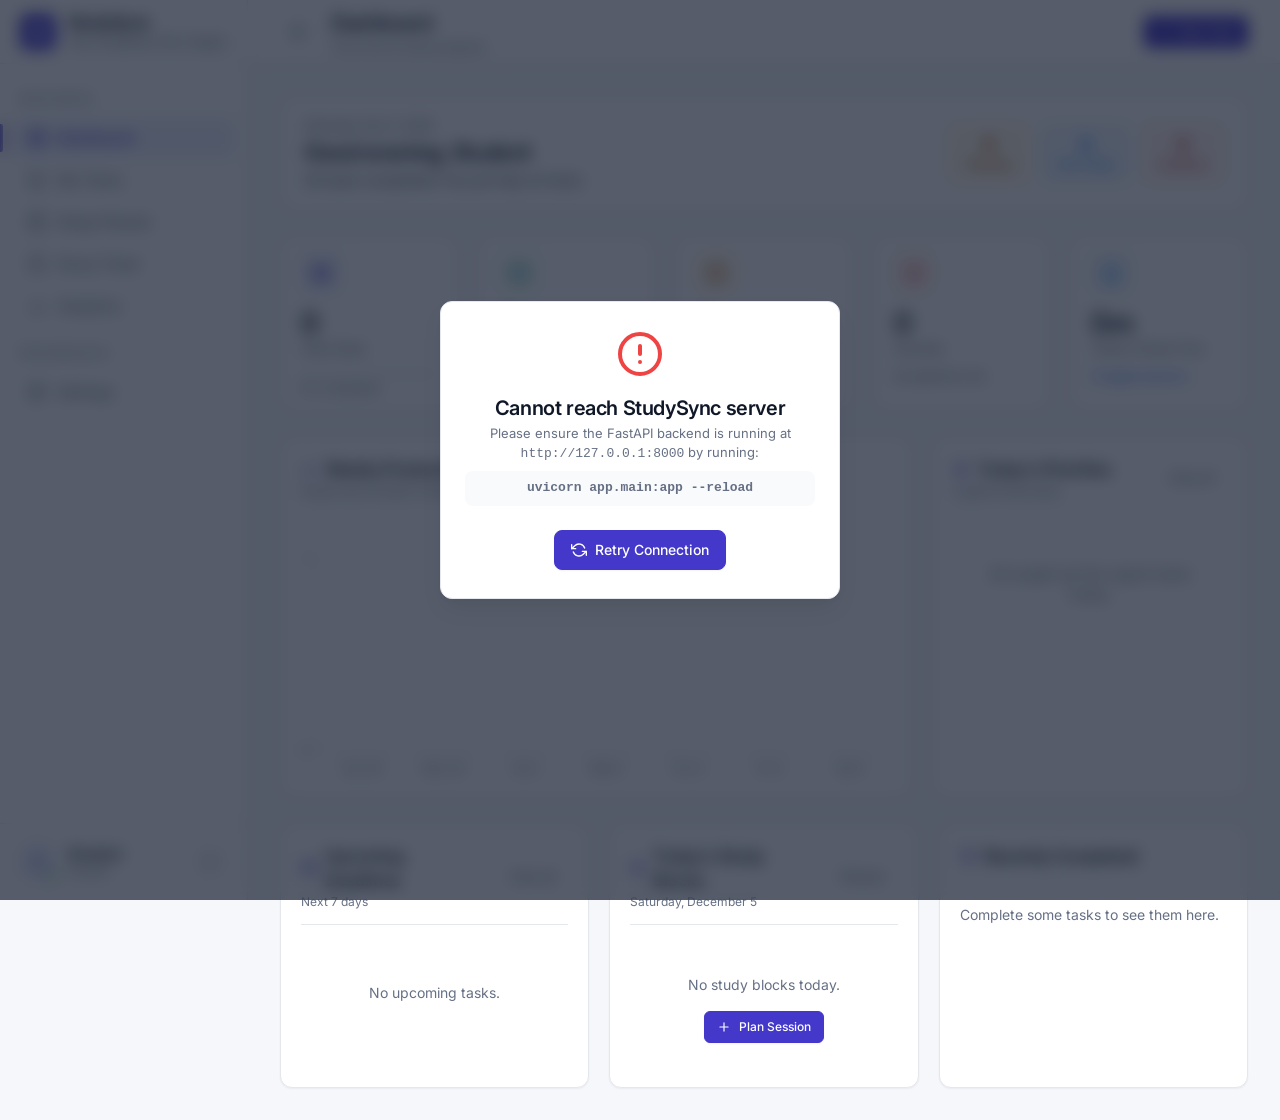
==== frontend/index.html @ 24b00fe1 "feat: complete StudySync full-stack app with FastAPI backend, database auth, and modern UI" ====
<!DOCTYPE html>
<html lang="en">
<head>
  <meta charset="UTF-8">
  <meta name="viewport" content="width=device-width, initial-scale=1.0">
  <meta name="description" content="StudySync — Your Academic Life, Organized. A student productivity dashboard with tasks, study planner, focus timer, and analytics.">
  <title>Dashboard — StudySync</title>

  <!-- Google Fonts (optional, fallback font-stack is system-ui/sans-serif) -->
  <link rel="preconnect" href="https://fonts.googleapis.com">
  <link rel="preconnect" href="https://fonts.gstatic.com" crossorigin>
  <link href="https://fonts.googleapis.com/css2?family=Inter:wght@400;500;600;700&display=swap" rel="stylesheet">

  <!-- Design system & components -->
  <link rel="stylesheet" href="css/styles.css">

  <!-- Favicon (inline SVG) -->
  <link rel="icon" type="image/svg+xml" href="data:image/svg+xml,<svg xmlns='http://www.w3.org/2000/svg' viewBox='0 0 32 32'><rect width='32' height='32' rx='8' fill='%234F46E5'/><path d='M8 10h16M8 16h10M8 22h12' stroke='white' stroke-width='2.5' stroke-linecap='round'/></svg>">
</head>
<body>

<!-- Mobile overlay -->
<div id="mobile-overlay" class="mobile-overlay"></div>

<!-- ═══════════════════════════════════════════════════
     App Shell
═══════════════════════════════════════════════════════ -->
<div id="app">

  <!-- ── Sidebar ─────────────────────────────────────── -->
  <aside class="sidebar" id="sidebar" role="navigation" aria-label="Main navigation">
    <!-- Populated by app.js renderSidebar() -->
  </aside>

  <!-- ── Main area ───────────────────────────────────── -->
  <div class="main-area">

    <!-- Top Bar -->
    <header class="topbar" role="banner">
      <button class="topbar-toggle btn btn-ghost btn-icon" id="topbar-toggle" aria-label="Toggle sidebar">
        <svg xmlns="http://www.w3.org/2000/svg" width="20" height="20" viewBox="0 0 24 24" fill="none" stroke="currentColor" stroke-width="2" stroke-linecap="round" stroke-linejoin="round"><line x1="3" y1="12" x2="21" y2="12"/><line x1="3" y1="6" x2="21" y2="6"/><line x1="3" y1="18" x2="21" y2="18"/></svg>
      </button>
      <div class="topbar-heading">
        <h1 class="topbar-title" id="topbar-title">Dashboard</h1>
        <div class="topbar-subtitle" id="topbar-subtitle">Overview &amp; study progress</div>
      </div>
      <div class="topbar-actions">
        <button class="btn btn-primary btn-sm" id="quick-add-task" onclick="StudySync.tasks.openAddModal()" title="Create task (Shortcut: Press N)">
          <svg xmlns="http://www.w3.org/2000/svg" width="14" height="14" viewBox="0 0 24 24" fill="none" stroke="currentColor" stroke-width="2.5" stroke-linecap="round" stroke-linejoin="round"><line x1="12" y1="5" x2="12" y2="19"/><line x1="5" y1="12" x2="19" y2="12"/></svg>
          New Task
        </button>
      </div>
    </header>

    <!-- ══════════════════════════════════════════════
         PAGE SECTIONS
    ════════════════════════════════════════════════ -->
    <main role="main">

      <!-- ═══ DASHBOARD ══════════════════════════════ -->
      <section id="page-dashboard" class="page-section">
        <div class="page-content">

          <!-- Welcome banner -->
          <div class="welcome-banner" id="dash-welcome">
            <!-- Populated by dashboard.js -->
          </div>

          <!-- Stat cards -->
          <div class="stat-grid" id="dash-stats">
            <!-- Populated by dashboard.js -->
          </div>

          <!-- Row 3: 12-col grid (8 cols Weekly Productivity chart + 4 cols Today's Priorities) -->
          <div class="dashboard-row-3">
            <!-- Weekly Productivity Chart (8 cols) -->
            <div class="card card-productivity">
              <div class="card-header">
                <div>
                  <div class="card-title">
                    <svg xmlns="http://www.w3.org/2000/svg" width="16" height="16" viewBox="0 0 24 24" fill="none" stroke="currentColor" stroke-width="2" stroke-linecap="round" stroke-linejoin="round"><line x1="18" y1="20" x2="18" y2="10"/><line x1="12" y1="20" x2="12" y2="4"/><line x1="6" y1="20" x2="6" y2="14"/></svg>
                    Weekly Productivity
                  </div>
                  <div class="card-subtitle">Study hours &amp; tasks completed (last 7 days)</div>
                </div>
              </div>
              <div class="card-body chart-card-body">
                <canvas id="dash-productivity-chart"></canvas>
              </div>
            </div>

            <!-- Today's Priorities (4 cols) -->
            <div class="card card-priorities">
              <div class="card-header">
                <div>
                  <div class="card-title">
                    <svg xmlns="http://www.w3.org/2000/svg" width="16" height="16" viewBox="0 0 24 24" fill="none" stroke="currentColor" stroke-width="2" stroke-linecap="round" stroke-linejoin="round"><polygon points="12 2 15.09 8.26 22 9.27 17 14.14 18.18 21.02 12 17.77 5.82 21.02 7 14.14 2 9.27 8.91 8.26 12 2"/></svg>
                    Today's Priorities
                  </div>
                  <div class="card-subtitle">Urgent &amp; due tasks</div>
                </div>
                <a href="#/tasks" class="btn btn-ghost btn-sm" onclick="StudySync.app.navigate('#/tasks');return false;">View all</a>
              </div>
              <div class="card-body" style="padding-top:12px">
                <div id="dash-priorities" class="upcoming-list"><!-- populated --></div>
              </div>
            </div>
          </div>

          <!-- Row 4: 12-col grid (4 cols Upcoming + 4 cols Today's Blocks + 4 cols Recently Completed) -->
          <div class="dashboard-row-4">
            <!-- Upcoming Deadlines (4 cols) -->
            <div class="card">
              <div class="card-header">
                <div>
                  <div class="card-title">
                    <svg xmlns="http://www.w3.org/2000/svg" width="16" height="16" viewBox="0 0 24 24" fill="none" stroke="currentColor" stroke-width="2" stroke-linecap="round" stroke-linejoin="round"><rect x="3" y="4" width="18" height="18" rx="2"/><line x1="16" y1="2" x2="16" y2="6"/><line x1="8" y1="2" x2="8" y2="6"/><line x1="3" y1="10" x2="21" y2="10"/></svg>
                    Upcoming Deadlines
                  </div>
                  <div class="card-subtitle">Next 7 days</div>
                </div>
                <a href="#/tasks" class="btn btn-ghost btn-sm" onclick="StudySync.app.navigate('#/tasks');return false;">View all</a>
              </div>
              <div class="card-body" style="padding-top:12px">
                <div id="dash-upcoming" class="upcoming-list"><!-- populated --></div>
              </div>
            </div>

            <!-- Today's Schedule (4 cols) -->
            <div class="card">
              <div class="card-header">
                <div>
                  <div class="card-title">
                    <svg xmlns="http://www.w3.org/2000/svg" width="16" height="16" viewBox="0 0 24 24" fill="none" stroke="currentColor" stroke-width="2" stroke-linecap="round" stroke-linejoin="round"><circle cx="12" cy="12" r="10"/><polyline points="12 6 12 12 16 14"/></svg>
                    Today's Study Blocks
                  </div>
                  <div class="card-subtitle" id="dash-today-date"></div>
                </div>
                <a href="#/planner" class="btn btn-ghost btn-sm" onclick="StudySync.app.navigate('#/planner');return false;">Planner</a>
              </div>
              <div class="card-body" style="padding-top:12px">
                <div id="dash-today-sessions"><!-- populated --></div>
              </div>
            </div>

            <!-- Recently Completed (4 cols) -->
            <div class="card">
              <div class="card-header">
                <div class="card-title">
                  <svg xmlns="http://www.w3.org/2000/svg" width="16" height="16" viewBox="0 0 24 24" fill="none" stroke="currentColor" stroke-width="2" stroke-linecap="round" stroke-linejoin="round"><path d="M22 11.08V12a10 10 0 11-5.93-9.14"/><polyline points="22 4 12 14.01 9 11.01"/></svg>
                  Recently Completed
                </div>
              </div>
              <div class="card-body" id="dash-recent-tasks"><!-- populated --></div>
            </div>
          </div>

          <!-- Hidden container to preserve compatibility with streak if queried -->
          <div id="dash-streak" style="display:none"></div>

        </div><!-- /page-content -->
      </section>


      <!-- ═══ MY TASKS ════════════════════════════════ -->
      <section id="page-tasks" class="page-section">
        <div class="page-content">

          <div class="tasks-toolbar">
            <!-- Filter tabs -->
            <div class="filter-tabs">
              <button class="filter-tab active" data-filter="all">All <span class="filter-badge" style="font-size:10px;margin-left:4px;color:var(--text-muted)"></span></button>
              <button class="filter-tab" data-filter="todo">To Do <span class="filter-badge" style="font-size:10px;margin-left:4px;color:var(--text-muted)"></span></button>
              <button class="filter-tab" data-filter="in-progress">In Progress</button>
              <button class="filter-tab" data-filter="done">Done</button>
              <button class="filter-tab" data-filter="overdue">Overdue</button>
              <button class="filter-tab" data-filter="high">High</button>
            </div>

            <!-- Search -->
            <div class="search-box">
              <svg xmlns="http://www.w3.org/2000/svg" width="15" height="15" viewBox="0 0 24 24" fill="none" stroke="currentColor" stroke-width="2" stroke-linecap="round" stroke-linejoin="round"><circle cx="11" cy="11" r="8"/><line x1="21" y1="21" x2="16.65" y2="16.65"/></svg>
              <input id="tasks-search" type="text" placeholder="Search tasks…" autocomplete="off">
            </div>

            <!-- Sort -->
            <div class="task-sort">
              <span style="font-size:var(--text-xs);color:var(--text-muted);white-space:nowrap">Sort by</span>
              <select id="tasks-sort">
                <option value="due">Due Date</option>
                <option value="priority">Priority</option>
                <option value="subject">Subject</option>
                <option value="created">Newest</option>
              </select>
            </div>

            <!-- Add task -->
            <button class="btn btn-primary" id="btn-add-task">
              <svg xmlns="http://www.w3.org/2000/svg" width="16" height="16" viewBox="0 0 24 24" fill="none" stroke="currentColor" stroke-width="2.5" stroke-linecap="round" stroke-linejoin="round"><line x1="12" y1="5" x2="12" y2="19"/><line x1="5" y1="12" x2="19" y2="12"/></svg>
              New Task
            </button>
          </div>

          <!-- Task list -->
          <div id="tasks-list" class="tasks-list">
            <!-- Populated by tasks.js -->
          </div>

        </div>
      </section>


      <!-- ═══ STUDY PLANNER ═══════════════════════════ -->
      <section id="page-planner" class="page-section">
        <div class="page-content">

          <div class="planner-header">
            <div class="week-nav">
              <button class="btn btn-secondary btn-sm" id="planner-prev">
                <svg xmlns="http://www.w3.org/2000/svg" width="14" height="14" viewBox="0 0 24 24" fill="none" stroke="currentColor" stroke-width="2" stroke-linecap="round" stroke-linejoin="round"><polyline points="15 18 9 12 15 6"/></svg>
              </button>
              <span class="week-label" id="planner-week-label">Loading…</span>
              <button class="btn btn-secondary btn-sm" id="planner-next">
                <svg xmlns="http://www.w3.org/2000/svg" width="14" height="14" viewBox="0 0 24 24" fill="none" stroke="currentColor" stroke-width="2" stroke-linecap="round" stroke-linejoin="round"><polyline points="9 18 15 12 9 6"/></svg>
              </button>
              <button class="btn btn-ghost btn-sm" id="planner-today">Today</button>
            </div>
            <div style="display:flex;gap:8px;align-items:center">
              <span id="planner-week-summary" style="font-size:var(--text-xs);color:var(--text-muted)"></span>
              <button class="btn btn-primary btn-sm" id="btn-add-session">
                <svg xmlns="http://www.w3.org/2000/svg" width="13" height="13" viewBox="0 0 24 24" fill="none" stroke="currentColor" stroke-width="2.5" stroke-linecap="round" stroke-linejoin="round"><line x1="12" y1="5" x2="12" y2="19"/><line x1="5" y1="12" x2="19" y2="12"/></svg>
                Add Session
              </button>
            </div>
          </div>

          <div class="planner-layout">
            <!-- Calendar -->
            <div>
              <div id="planner-grid" style="overflow-x:auto"><!-- populated --></div>
            </div>

            <!-- Sidebar -->
            <div class="planner-sidebar">
              <div class="card">
                <div class="card-header">
                  <div class="card-title">Subjects</div>
                </div>
                <div class="card-body" style="padding-top:8px;padding-bottom:8px">
                  <div class="subject-list" id="planner-subjects"><!-- populated --></div>
                </div>
              </div>

              <div class="card">
                <div class="card-header">
                  <div class="card-title">This Week</div>
                </div>
                <div class="card-body">
                  <p style="font-size:var(--text-xs);color:var(--text-muted);margin-bottom:8px">Click any time slot to add a study block.</p>
                  <div id="planner-week-summary-card" style="font-size:var(--text-sm);color:var(--text);font-weight:600"></div>
                </div>
              </div>
            </div>
          </div>

        </div>
      </section>


      <!-- ═══ FOCUS TIMER ══════════════════════════════ -->
      <section id="page-timer" class="page-section">
        <div class="page-content">

          <div class="timer-layout">

            <!-- Main timer card -->
            <div class="card timer-card">
              <!-- Mode tabs -->
              <div class="timer-mode-tabs">
                <button class="timer-mode-tab active" data-mode="focus">Focus</button>
                <button class="timer-mode-tab" data-mode="short">Short Break</button>
                <button class="timer-mode-tab" data-mode="long">Long Break</button>
              </div>

              <!-- SVG Ring -->
              <div class="timer-ring-container">
                <svg class="timer-ring-svg" viewBox="0 0 240 240">
                  <circle class="timer-ring-bg"       cx="120" cy="120" r="105"/>
                  <circle class="timer-ring-progress" cx="120" cy="120" r="105"
                    id="timer-ring-progress"
                    stroke-dasharray="660"
                    stroke-dashoffset="660"/>
                </svg>
                <div class="timer-display">
                  <div class="timer-time" id="timer-time">25:00</div>
                  <div class="timer-phase" id="timer-phase">Focus Time</div>
                </div>
              </div>

              <!-- Pomodoro progress dots -->
              <div class="timer-pomodoro-dots" id="pomo-dots">
                <div class="pomodoro-dot"></div>
                <div class="pomodoro-dot"></div>
                <div class="pomodoro-dot"></div>
                <div class="pomodoro-dot"></div>
              </div>

              <!-- Controls -->
              <div class="timer-controls">
                <button class="btn btn-ghost btn-icon" id="btn-timer-reset" title="Reset">
                  <svg xmlns="http://www.w3.org/2000/svg" width="20" height="20" viewBox="0 0 24 24" fill="none" stroke="currentColor" stroke-width="2" stroke-linecap="round" stroke-linejoin="round"><polyline points="23 4 23 10 17 10"/><polyline points="1 20 1 14 7 14"/><path d="M3.51 9a9 9 0 0114.85-3.36L23 10M1 14l4.64 4.36A9 9 0 0020.49 15"/></svg>
                </button>
                <button class="btn-timer-main" id="btn-timer-play" title="Start / Pause">
                  <svg xmlns="http://www.w3.org/2000/svg" width="26" height="26" viewBox="0 0 24 24" fill="none" stroke="currentColor" stroke-width="2" stroke-linecap="round" stroke-linejoin="round"><polygon points="5 3 19 12 5 21 5 3"/></svg>
                </button>
                <button class="btn btn-ghost btn-icon" id="btn-timer-skip" title="Skip to next">
                  <svg xmlns="http://www.w3.org/2000/svg" width="20" height="20" viewBox="0 0 24 24" fill="none" stroke="currentColor" stroke-width="2" stroke-linecap="round" stroke-linejoin="round"><polygon points="5 4 15 12 5 20 5 4"/><line x1="19" y1="5" x2="19" y2="19"/></svg>
                </button>
              </div>

              <p style="font-size:var(--text-xs);color:var(--text-muted);text-align:center;max-width:260px">
                Complete 4 focus sessions to earn a long break. Each dot represents one session.
              </p>
            </div>

            <!-- Timer sidebar -->
            <div style="display:flex;flex-direction:column;gap:var(--space-4)">

              <!-- Subject selector -->
              <div class="card">
                <div class="card-header">
                  <div class="card-title">
                    <svg xmlns="http://www.w3.org/2000/svg" width="16" height="16" viewBox="0 0 24 24" fill="none" stroke="currentColor" stroke-width="2" stroke-linecap="round" stroke-linejoin="round"><path d="M4 19.5A2.5 2.5 0 016.5 17H20"/><path d="M6.5 2H20v20H6.5A2.5 2.5 0 014 19.5v-15A2.5 2.5 0 016.5 2z"/></svg>
                    Studying
                  </div>
                </div>
                <div class="card-body">
                  <div class="timer-subject-select">
                    <select id="timer-subject" class="form-control">
                      <option value="">— No subject —</option>
                    </select>
                    <p style="font-size:var(--text-xs);color:var(--text-muted)">Select what you're studying to track time by subject.</p>
                  </div>
                </div>
              </div>

              <!-- Today's log -->
              <div class="card">
                <div class="card-header">
                  <div class="card-title">
                    <svg xmlns="http://www.w3.org/2000/svg" width="16" height="16" viewBox="0 0 24 24" fill="none" stroke="currentColor" stroke-width="2" stroke-linecap="round" stroke-linejoin="round"><rect x="3" y="4" width="18" height="18" rx="2"/><line x1="16" y1="2" x2="16" y2="6"/><line x1="8" y1="2" x2="8" y2="6"/><line x1="3" y1="10" x2="21" y2="10"/></svg>
                    Today's Sessions
                  </div>
                </div>
                <div class="card-body" style="padding-top:8px">
                  <div class="timer-log-list" id="timer-log-list"><!-- populated --></div>
                </div>
              </div>

              <!-- Tips -->
              <div class="card" style="background:var(--primary-light);border-color:var(--primary)">
                <div class="card-body">
                  <div style="font-size:var(--text-sm);font-weight:600;color:var(--primary);margin-bottom:6px">Pomodoro Tip</div>
                  <p style="font-size:var(--text-xs);color:var(--text-muted);line-height:1.6">
                    During focus time, close social media and put your phone face-down. Even a 2-second distraction can break your flow!
                  </p>
                </div>
              </div>

            </div><!-- /timer sidebar -->

          </div><!-- /timer-layout -->

        </div><!-- /page-content -->
      </section>


      <!-- ═══ ANALYTICS ════════════════════════════════ -->
      <section id="page-analytics" class="page-section">
        <div class="page-content">

          <!-- Summary stats -->
          <div class="stat-grid" id="analytics-stats"><!-- populated --></div>

          <div class="analytics-grid">

            <!-- Tasks by Subject (donut) -->
            <div class="card">
              <div class="card-header">
                <div class="card-title">
                  <svg xmlns="http://www.w3.org/2000/svg" width="16" height="16" viewBox="0 0 24 24" fill="none" stroke="currentColor" stroke-width="2" stroke-linecap="round" stroke-linejoin="round"><path d="M21.21 15.89A10 10 0 118 2.83"/><path d="M22 12A10 10 0 0012 2v10z"/></svg>
                  Tasks by Subject
                </div>
              </div>
              <div class="card-body" id="chart-tasks-subject"><!-- populated --></div>
            </div>

            <!-- Study Hours Bar -->
            <div class="card">
              <div class="card-header">
                <div class="card-title">
                  <svg xmlns="http://www.w3.org/2000/svg" width="16" height="16" viewBox="0 0 24 24" fill="none" stroke="currentColor" stroke-width="2" stroke-linecap="round" stroke-linejoin="round"><line x1="18" y1="20" x2="18" y2="10"/><line x1="12" y1="20" x2="12" y2="4"/><line x1="6" y1="20" x2="6" y2="16"/></svg>
                  Daily Focus Time
                </div>
                <div class="card-subtitle">Last 7 days</div>
              </div>
              <div class="card-body" id="chart-study-hours"><!-- populated --></div>
            </div>

            <!-- Completion by priority -->
            <div class="card">
              <div class="card-header">
                <div class="card-title">
                  <svg xmlns="http://www.w3.org/2000/svg" width="16" height="16" viewBox="0 0 24 24" fill="none" stroke="currentColor" stroke-width="2" stroke-linecap="round" stroke-linejoin="round"><polygon points="12 2 15.09 8.26 22 9.27 17 14.14 18.18 21.02 12 17.77 5.82 21.02 7 14.14 2 9.27 8.91 8.26 12 2"/></svg>
                  Completion by Priority
                </div>
              </div>
              <div class="card-body" id="chart-completion"><!-- populated --></div>
            </div>

            <!-- Top subjects -->
            <div class="card">
              <div class="card-header">
                <div class="card-title">
                  <svg xmlns="http://www.w3.org/2000/svg" width="16" height="16" viewBox="0 0 24 24" fill="none" stroke="currentColor" stroke-width="2" stroke-linecap="round" stroke-linejoin="round"><polyline points="23 6 13.5 15.5 8.5 10.5 1 18"/><polyline points="17 6 23 6 23 12"/></svg>
                  Top Subjects by Focus Time
                </div>
              </div>
              <div class="card-body" id="analytics-top-subjects"><!-- populated --></div>
            </div>

            <!-- Activity heatmap -->
            <div class="card full-width">
              <div class="card-header">
                <div class="card-title">
                  <svg xmlns="http://www.w3.org/2000/svg" width="16" height="16" viewBox="0 0 24 24" fill="none" stroke="currentColor" stroke-width="2" stroke-linecap="round" stroke-linejoin="round"><rect x="3" y="3" width="7" height="7"/><rect x="14" y="3" width="7" height="7"/><rect x="14" y="14" width="7" height="7"/><rect x="3" y="14" width="7" height="7"/></svg>
                  Activity Heatmap
                </div>
                <div class="card-subtitle">Last 28 days</div>
              </div>
              <div class="card-body" id="chart-heatmap"><!-- populated --></div>
            </div>

          </div><!-- /analytics-grid -->

        </div>
      </section>


      <!-- ═══ SETTINGS ════════════════════════════════ -->
      <section id="page-settings" class="page-section">
        <div class="page-content">

          <div class="settings-layout">

            <!-- Settings nav -->
            <nav class="settings-nav">
              <div class="settings-nav-item active" data-panel="profile">
                <svg xmlns="http://www.w3.org/2000/svg" width="16" height="16" viewBox="0 0 24 24" fill="none" stroke="currentColor" stroke-width="2" stroke-linecap="round" stroke-linejoin="round"><path d="M20 21v-2a4 4 0 00-4-4H8a4 4 0 00-4 4v2"/><circle cx="12" cy="7" r="4"/></svg>
                Profile
              </div>
              <div class="settings-nav-item" data-panel="timer">
                <svg xmlns="http://www.w3.org/2000/svg" width="16" height="16" viewBox="0 0 24 24" fill="none" stroke="currentColor" stroke-width="2" stroke-linecap="round" stroke-linejoin="round"><circle cx="12" cy="12" r="10"/><polyline points="12 6 12 12 16 14"/></svg>
                Timer
              </div>
              <div class="settings-nav-item" data-panel="subjects">
                <svg xmlns="http://www.w3.org/2000/svg" width="16" height="16" viewBox="0 0 24 24" fill="none" stroke="currentColor" stroke-width="2" stroke-linecap="round" stroke-linejoin="round"><path d="M4 19.5A2.5 2.5 0 016.5 17H20"/><path d="M6.5 2H20v20H6.5A2.5 2.5 0 014 19.5v-15A2.5 2.5 0 016.5 2z"/></svg>
                Subjects
              </div>
              <div class="settings-nav-item" data-panel="appearance">
                <svg xmlns="http://www.w3.org/2000/svg" width="16" height="16" viewBox="0 0 24 24" fill="none" stroke="currentColor" stroke-width="2" stroke-linecap="round" stroke-linejoin="round"><circle cx="13.5" cy="6.5" r=".5"/><circle cx="17.5" cy="10.5" r=".5"/><circle cx="8.5" cy="7.5" r=".5"/><circle cx="6.5" cy="12.5" r=".5"/><path d="M12 2C6.5 2 2 6.5 2 12s4.5 10 10 10c.926 0 1.648-.746 1.648-1.688 0-.437-.18-.835-.437-1.125-.29-.289-.438-.652-.438-1.125a1.64 1.64 0 011.668-1.668h1.996c3.051 0 5.555-2.503 5.555-5.554C21.965 6.012 17.461 2 12 2z"/></svg>
                Appearance
              </div>
              <div class="settings-nav-item" data-panel="data">
                <svg xmlns="http://www.w3.org/2000/svg" width="16" height="16" viewBox="0 0 24 24" fill="none" stroke="currentColor" stroke-width="2" stroke-linecap="round" stroke-linejoin="round"><path d="M21 15v4a2 2 0 01-2 2H5a2 2 0 01-2-2v-4"/><polyline points="7 10 12 15 17 10"/><line x1="12" y1="15" x2="12" y2="3"/></svg>
                Data
              </div>
            </nav>

            <!-- Settings panels -->
            <div>

              <!-- Profile -->
              <div class="settings-panel active" id="settings-panel-profile">
                <div class="settings-section">
                  <div class="settings-section-header">
                    <div class="settings-section-title">Profile</div>
                  </div>
                  <div id="settings-profile-content"><!-- populated --></div>
                </div>
              </div>

              <!-- Timer -->
              <div class="settings-panel" id="settings-panel-timer">
                <div class="settings-section">
                  <div class="settings-section-header">
                    <div class="settings-section-title">Pomodoro Timer</div>
                  </div>
                  <div id="settings-timer-content"><!-- populated --></div>
                </div>
              </div>

              <!-- Subjects -->
              <div class="settings-panel" id="settings-panel-subjects">
                <div class="settings-section">
                  <div class="settings-section-header" style="display:flex;align-items:center;justify-content:space-between">
                    <div class="settings-section-title">Subjects</div>
                  </div>
                  <div id="settings-subjects-content"><!-- populated --></div>
                </div>
              </div>

              <!-- Appearance -->
              <div class="settings-panel" id="settings-panel-appearance">
                <div class="settings-section">
                  <div class="settings-section-header">
                    <div class="settings-section-title">Appearance</div>
                  </div>
                  <div id="settings-appearance-content"><!-- populated --></div>
                </div>
              </div>

              <!-- Data -->
              <div class="settings-panel" id="settings-panel-data">
                <div class="settings-section">
                  <div class="settings-section-header">
                    <div class="settings-section-title">Data Backup &amp; Portability</div>
                  </div>
                  <div class="settings-row">
                    <div class="settings-row-label">
                      <h4>Export Data</h4>
                      <p>Download all your tasks, sessions, and settings as a JSON file</p>
                    </div>
                    <button class="btn btn-secondary btn-sm" id="btn-export-data">
                      <svg xmlns="http://www.w3.org/2000/svg" width="13" height="13" viewBox="0 0 24 24" fill="none" stroke="currentColor" stroke-width="2" stroke-linecap="round" stroke-linejoin="round"><path d="M21 15v4a2 2 0 01-2 2H5a2 2 0 01-2-2v-4"/><polyline points="7 10 12 15 17 10"/><line x1="12" y1="15" x2="12" y2="3"/></svg>
                      Export JSON
                    </button>
                  </div>
                  <div class="settings-row" style="border-bottom:none">
                    <div class="settings-row-label">
                      <h4>Import Data</h4>
                      <p>Restore from a previously exported JSON file</p>
                    </div>
                    <button class="btn btn-secondary btn-sm" id="btn-import-data">
                      <svg xmlns="http://www.w3.org/2000/svg" width="13" height="13" viewBox="0 0 24 24" fill="none" stroke="currentColor" stroke-width="2" stroke-linecap="round" stroke-linejoin="round"><path d="M21 15v4a2 2 0 01-2 2H5a2 2 0 01-2-2v-4"/><polyline points="17 8 12 3 7 8"/><line x1="12" y1="3" x2="12" y2="15"/></svg>
                      Import JSON
                    </button>
                    <input type="file" id="import-file-input" accept=".json" style="display:none">
                  </div>
                </div>

                <!-- Danger Zone -->
                <div class="settings-section settings-danger-zone" style="margin-top:20px;">
                  <div class="settings-section-header">
                    <div class="settings-section-title" style="color:var(--danger)">Danger Zone</div>
                  </div>
                  <div class="settings-row">
                    <div class="settings-row-label">
                      <h4>Reset Demo Data</h4>
                      <p>Restore the standard college demo dataset for Alex Chen. Custom edits will be replaced.</p>
                    </div>
                    <button class="btn btn-secondary btn-sm" id="btn-demo-reset" onclick="StudySync.app.resetDemo()">
                      <svg xmlns="http://www.w3.org/2000/svg" width="13" height="13" viewBox="0 0 24 24" fill="none" stroke="currentColor" stroke-width="2" stroke-linecap="round" stroke-linejoin="round"><path d="M3 12a9 9 0 0 1 9-9 9.75 9.75 0 0 1 6.74 2.74L21 8"/><path d="M21 3v5h-5"/><path d="M21 12a9 9 0 0 1-9 9 9.75 9.75 0 0 1-6.74-2.74L3 16"/><path d="M8 16H3v5"/></svg>
                      Reset Demo
                    </button>
                  </div>
                  <div class="settings-row" style="border-bottom:none">
                    <div class="settings-row-label">
                      <h4 style="color:var(--danger)">Reset All Data</h4>
                      <p>Delete everything and reload sample data. This cannot be undone.</p>
                    </div>
                    <button class="btn btn-danger btn-sm" id="btn-reset-data">
                      <svg xmlns="http://www.w3.org/2000/svg" width="13" height="13" viewBox="0 0 24 24" fill="none" stroke="currentColor" stroke-width="2" stroke-linecap="round" stroke-linejoin="round"><polyline points="23 4 23 10 17 10"/><polyline points="1 20 1 14 7 14"/><path d="M3.51 9a9 9 0 0114.85-3.36L23 10M1 14l4.64 4.36A9 9 0 0020.49 15"/></svg>
                      Reset All
                    </button>
                  </div>
                </div>

                <!-- About -->
                <div class="settings-section" style="margin-top:16px">
                  <div class="settings-section-header">
                    <div class="settings-section-title">About</div>
                  </div>
                  <div class="settings-row" style="border-bottom:none">
                    <div class="settings-row-label">
                      <h4>StudySync</h4>
                      <p>Version 1.0.0 · Your Academic Life, Organized.</p>
                      <p style="margin-top:4px">Built with plain HTML, CSS, and JavaScript. No frameworks, no cloud, no accounts required. All data stays on your device.</p>
                    </div>
                  </div>
                </div>
              </div>

            </div><!-- /settings panels -->

          </div><!-- /settings-layout -->

        </div>
      </section>

    </main><!-- /main -->

  </div><!-- /main-area -->

</div><!-- /app -->


<!-- ═══════════════════════════════════════════════════
     Modal overlay
═══════════════════════════════════════════════════════ -->
<div id="modal-overlay" class="modal-overlay" role="dialog" aria-modal="true">
  <div id="modal" class="modal"></div>
</div>

<!-- ═══════════════════════════════════════════════════
     Toast container
═══════════════════════════════════════════════════════ -->
<div id="toast-container" class="toast-container" aria-live="polite"></div>


<!-- ═══════════════════════════════════════════════════
     Scripts — loaded in dependency order
     (No ES modules — works on file:// protocol)
═══════════════════════════════════════════════════════ -->
<script src="js/vendor/chart.umd.min.js"></script>
<script src="js/utils.js"></script>
<script src="js/storage.js"></script>
<script src="js/api.js"></script>
<script src="js/state.js"></script>
<script src="js/app.js"></script>
<script src="js/auth.js"></script>
<script src="js/dashboard.js"></script>
<script src="js/tasks.js"></script>
<script src="js/planner.js"></script>
<script src="js/timer.js"></script>
<script src="js/analytics.js"></script>
<script src="js/settings.js"></script>

<!-- Boot -->
<script>
  // Set today's date in dashboard header
  var todayDateEl = document.getElementById('dash-today-date');
  if (todayDateEl) {
    todayDateEl.textContent = new Date().toLocaleDateString(undefined, {
      weekday: 'long', month: 'long', day: 'numeric'
    });
  }

  // Apply theme immediately before render to prevent flash
  (function() {
    try {
      var s = JSON.parse(localStorage.getItem('ss_settings') || '{}');
      if (s.darkMode) document.documentElement.setAttribute('data-theme', 'dark');
    } catch(e) {}
  }());

  // Initialize the app reliably
  if (document.readyState === 'loading') {
    document.addEventListener('DOMContentLoaded', function () {
      window.StudySync.app.init();
    });
  } else {
    window.StudySync.app.init();
  }
</script>

</body>
</html>
---- frontend/css/styles.css ----
/* ========================================================
   StudySync — styles.css
   Design system, layout, components, and all views
   Premium SaaS Dashboard Polish Standard
   ======================================================== */

/* ── 1. CSS Variables (Design Tokens) ─────────────────── */
:root {
  /* Surfaces & Backgrounds */
  --bg:           #F6F7FB;
  --surface:      #FFFFFF;
  --surface-2:    #F9FAFB;
  --surface-3:    #F2F4F7;
  --border:       #E4E7EC;
  --border-subtle:#F2F4F7;
  --border-focus: #4338CA;

  /* Brand Colors */
  --primary:      #4338CA;
  --primary-hover:#3730A3;
  --primary-dark: #3730A3;
  --primary-light:#EEF2FF;
  --accent:       #0D9488;
  --accent-hover: #0F766E;
  --accent-light: #F0FDFA;

  /* Text Colors */
  --text:         #344054;
  --text-heading: #101828;
  --text-muted:   #667085;
  --text-light:   #98A2B3;
  --text-inverse: #FFFFFF;

  /* Feedback Colors & Subtle Tints */
  --success:      #12B76A;
  --success-dark: #027A48;
  --success-light:#ECFDF3;

  --warning:      #F79009;
  --warning-dark: #B54708;
  --warning-light:#FFFAEB;

  --danger:       #F04438;
  --danger-dark:  #B42318;
  --danger-light: #FEF3F2;

  --info:         #2E90FA;
  --info-dark:    #1570EF;
  --info-light:   #EFF8FF;

  /* Chart Palette (4 distinct colors) */
  --chart-1:      #4338CA;
  --chart-2:      #0D9488;
  --chart-3:      #F79009;
  --chart-4:      #98A2B3;

  /* Task Priority Colors */
  --priority-high:   #F04438;
  --priority-medium: #F79009;
  --priority-low:    #12B76A;

  /* 8px Spacing Grid */
  --space-1:  4px;
  --space-2:  8px;
  --space-3:  12px;
  --space-4:  16px;
  --space-5:  20px;
  --space-6:  24px;
  --space-8:  32px;
  --space-10: 40px;
  --space-12: 48px;
  --space-16: 64px;

  /* Typography Scale */
  --font-sans: 'Inter', system-ui, -apple-system, 'Segoe UI', Roboto, Helvetica, Arial, sans-serif;
  --font-mono: 'JetBrains Mono', 'Fira Code', 'Consolas', monospace;

  --text-xs:   12px;
  --text-sm:   14px;
  --text-base: 14px;
  --text-lg:   16px;
  --text-xl:   18px;
  --text-2xl:  24px;
  --text-3xl:  28px;
  --text-4xl:  32px;

  --fw-normal:  400;
  --fw-medium:  500;
  --fw-semibold:600;
  --fw-bold:    700;
  --fw-extrabold:800;

  --lh-tight:  1.2;
  --lh-snug:   1.35;
  --lh-normal: 1.45;
  --lh-loose:  1.6;

  /* Radii */
  --radius-xs:  4px;
  --radius-sm:  6px;
  --radius:     8px;
  --radius-md:  8px;
  --radius-lg:  12px;
  --radius-xl:  16px;
  --radius-2xl: 20px;
  --radius-full:9999px;

  /* Subtle Clean Shadows */
  --shadow-xs:  0 1px 2px rgba(16, 24, 40, 0.05);
  --shadow-sm:  0 1px 2px rgba(16, 24, 40, 0.05);
  --shadow-md:  0 4px 6px -2px rgba(16, 24, 40, 0.05), 0 2px 4px -2px rgba(16, 24, 40, 0.03);
  --shadow-lg:  0 12px 16px -4px rgba(16, 24, 40, 0.08), 0 4px 6px -2px rgba(16, 24, 40, 0.03);
  --shadow-xl:  0 20px 24px -4px rgba(16, 24, 40, 0.08), 0 8px 8px -4px rgba(16, 24, 40, 0.03);
  --shadow-focus: 0 0 0 3px rgba(67, 56, 202, 0.15);
  --shadow-primary: 0 1px 2px rgba(16, 24, 40, 0.05);

  /* Layout dimensions */
  --sidebar-w:         248px;
  --sidebar-collapsed: 68px;
  --header-h:          64px;

  /* Strict 150ms transitions on color, background, shadow only */
  --transition-fast: 150ms ease;
  --transition:      150ms ease;
  --transition-slow: 150ms ease;

  /* Z-index */
  --z-sidebar:  100;
  --z-header:   90;
  --z-modal:    200;
  --z-toast:    300;
  --z-overlay:  150;
}

/* ── Dark Mode ─────────────────────────────────────────── */
[data-theme="dark"] {
  --bg:           #0B1120;
  --surface:      #1E293B;
  --surface-2:    #0F172A;
  --surface-3:    #334155;
  --border:       #334155;
  --border-subtle:#1E293B;
  --border-focus: #6366F1;

  --primary:      #6366F1;
  --primary-hover:#4F46E5;
  --primary-dark: #4338CA;
  --primary-light:#1E1B4B;
  --accent:       #14B8A6;
  --accent-hover: #0D9488;
  --accent-light: #042F2E;

  --text:         #E2E8F0;
  --text-heading: #F8FAFC;
  --text-muted:   #94A3B8;
  --text-light:   #64748B;
  --text-inverse: #0B1120;

  --success:      #34D399;
  --success-dark: #059669;
  --success-light:#064E3B;

  --warning:      #FBBF24;
  --warning-dark: #D97706;
  --warning-light:#451A03;

  --danger:       #F87171;
  --danger-dark:  #DC2626;
  --danger-light: #450A0A;

  --info:         #60A5FA;
  --info-dark:    #2563EB;
  --info-light:   #172554;

  --shadow-xs:  0 1px 2px rgba(0, 0, 0, 0.3);
  --shadow-sm:  0 1px 2px rgba(0, 0, 0, 0.3);
  --shadow-md:  0 4px 6px -2px rgba(0, 0, 0, 0.4);
  --shadow-lg:  0 10px 15px -3px rgba(0, 0, 0, 0.5);
  --shadow-xl:  0 20px 25px -5px rgba(0, 0, 0, 0.6);
  --shadow-focus: 0 0 0 3px rgba(99, 102, 241, 0.25);
  --shadow-primary: 0 1px 2px rgba(0, 0, 0, 0.3);
}

/* ── 2. Reset & Base Typography ───────────────────────── */
*, *::before, *::after {
  box-sizing: border-box;
  margin: 0;
  padding: 0;
}

html {
  font-size: 16px;
  scroll-behavior: smooth;
  -webkit-text-size-adjust: 100%;
}

body {
  font-family: var(--font-sans);
  font-size: var(--text-base);
  font-weight: var(--fw-normal);
  line-height: var(--lh-normal);
  color: var(--text);
  background: var(--bg);
  overflow-x: hidden;
  -webkit-font-smoothing: antialiased;
  -moz-osx-font-smoothing: grayscale;
  text-rendering: optimizeLegibility;
  transition: background var(--transition-slow), color var(--transition-slow);
}

img { max-width: 100%; display: block; }

a {
  color: var(--primary);
  text-decoration: none;
  transition: color var(--transition);
}
a:hover { color: var(--primary-dark); }

ul, ol { list-style: none; }

button {
  font-family: var(--font-sans);
  cursor: pointer;
  border: none;
  background: none;
  font-size: inherit;
  color: inherit;
}

input, textarea, select {
  font-family: var(--font-sans);
  font-size: var(--text-sm);
  color: inherit;
}

h1, h2, h3, h4, h5, h6 {
  line-height: var(--lh-tight);
  font-weight: var(--fw-semibold);
  color: var(--text);
  letter-spacing: -0.02em;
}

/* ── 3. Layout Shell ───────────────────────────────────── */
#app {
  display: flex;
  min-height: 100vh;
}

/* ── Sidebar ───────────────────────────────────────────── */
.sidebar {
  width: var(--sidebar-w);
  min-height: 100vh;
  background: var(--surface);
  border-right: 1px solid var(--border);
  display: flex;
  flex-direction: column;
  position: fixed;
  top: 0; left: 0;
  z-index: var(--z-sidebar);
  transition: width 150ms ease, transform 150ms ease;
  overflow: hidden;
}

.sidebar.collapsed {
  width: var(--sidebar-collapsed);
}

.sidebar-logo {
  display: flex;
  align-items: center;
  gap: var(--space-3);
  padding: 0 var(--space-5);
  border-bottom: 1px solid var(--border);
  height: var(--header-h);
  flex-shrink: 0;
}

.sidebar-logo .logo-icon {
  width: 36px; height: 36px;
  background: linear-gradient(135deg, var(--primary) 0%, #4F46E5 100%);
  border-radius: var(--radius);
  display: flex; align-items: center; justify-content: center;
  flex-shrink: 0;
  box-shadow: 0 1px 2px rgba(16, 24, 40, 0.05);
}

.sidebar-logo .logo-icon svg {
  width: 18px; height: 18px;
  color: white;
}

.sidebar-logo .logo-text {
  overflow: hidden;
  transition: opacity 150ms ease, width 150ms ease;
}

.sidebar-logo .logo-text h1 {
  font-size: var(--text-lg);
  font-weight: var(--fw-bold);
  color: var(--text-heading);
  white-space: nowrap;
  letter-spacing: -0.02em;
}

.sidebar-logo .logo-text p {
  font-size: var(--text-xs);
  color: var(--text-muted);
  white-space: nowrap;
  margin-top: 1px;
  font-weight: var(--fw-medium);
}

.sidebar.collapsed .logo-text {
  opacity: 0;
  width: 0;
  pointer-events: none;
}

/* Nav */
.sidebar-nav {
  flex: 1;
  padding: var(--space-4) 0;
  overflow-y: auto;
  overflow-x: hidden;
}

.sidebar-nav::-webkit-scrollbar { width: 4px; }
.sidebar-nav::-webkit-scrollbar-thumb { background: var(--border); border-radius: 99px; }

.nav-section-label {
  padding: var(--space-3) var(--space-5) var(--space-2);
  font-size: 11px;
  font-weight: var(--fw-bold);
  text-transform: uppercase;
  letter-spacing: .08em;
  color: var(--text-light);
  white-space: nowrap;
  overflow: hidden;
  transition: opacity 150ms ease;
}
.sidebar.collapsed .nav-section-label { opacity: 0; }

.nav-item {
  display: flex;
  align-items: center;
  gap: var(--space-3);
  height: 40px;
  padding: 0 var(--space-4);
  margin: 2px 12px;
  border-radius: var(--radius);
  color: var(--text-muted);
  font-size: var(--text-sm);
  font-weight: var(--fw-medium);
  cursor: pointer;
  transition: background 150ms ease, color 150ms ease;
  white-space: nowrap;
  position: relative;
  text-decoration: none;
}

.nav-item svg {
  width: 18px; height: 18px;
  flex-shrink: 0;
  color: var(--text-muted);
  transition: color 150ms ease;
}

.nav-item:hover {
  background: var(--surface-2);
  color: var(--text-heading);
  transform: none;
}
.nav-item:hover svg {
  color: var(--text-heading);
}

.nav-item.active {
  background: var(--primary-light);
  color: var(--primary);
  font-weight: var(--fw-semibold);
}

.nav-item.active::before {
  content: '';
  position: absolute;
  left: -12px;
  top: 6px;
  bottom: 6px;
  width: 3px;
  background: var(--primary);
  border-radius: 0 2px 2px 0;
}

.nav-item.active svg {
  color: var(--primary);
}

.nav-item .nav-label {
  overflow: hidden;
  transition: opacity 150ms ease, width 150ms ease;
  white-space: nowrap;
}
.sidebar.collapsed .nav-item .nav-label {
  opacity: 0;
  width: 0;
}

.nav-item .nav-badge {
  margin-left: auto;
  background: var(--primary-light);
  color: var(--primary);
  border: 1px solid rgba(67, 56, 202, 0.2);
  font-size: 11px;
  font-weight: var(--fw-bold);
  font-variant-numeric: tabular-nums;
  padding: 1px 7px;
  border-radius: var(--radius-full);
  min-width: 20px;
  text-align: center;
  transition: opacity 150ms ease;
}
.sidebar.collapsed .nav-item .nav-badge { opacity: 0; }

/* Sidebar footer */
.sidebar-footer {
  padding: var(--space-3) var(--space-3);
  border-top: 1px solid var(--border);
  display: flex;
  flex-direction: column;
  gap: var(--space-2);
  flex-shrink: 0;
  background: var(--surface);
}

.sidebar-user {
  display: flex;
  align-items: center;
  gap: var(--space-3);
  padding: var(--space-2) var(--space-2);
  border-radius: var(--radius);
  transition: background 150ms ease;
}
.sidebar-user:hover { background: var(--surface-2); }

.user-avatar {
  width: 36px; height: 36px;
  background: var(--primary-light);
  border: 1px solid rgba(67, 56, 202, 0.2);
  border-radius: var(--radius-full);
  display: flex; align-items: center; justify-content: center;
  font-size: var(--text-xs);
  font-weight: var(--fw-bold);
  color: var(--primary);
  flex-shrink: 0;
  position: relative;
}

.user-avatar::after {
  content: '';
  position: absolute;
  bottom: 0;
  right: 0;
  width: 8px;
  height: 8px;
  border-radius: 50%;
  background: var(--success);
  border: 1.5px solid var(--surface);
}

.user-info {
  overflow: hidden;
  flex: 1;
  min-width: 0;
  transition: opacity 150ms ease;
}
.sidebar.collapsed .user-info { opacity: 0; width: 0; }

.user-name {
  font-size: var(--text-sm);
  font-weight: var(--fw-semibold);
  color: var(--text-heading);
  white-space: nowrap;
  overflow: hidden;
  text-overflow: ellipsis;
}
.user-role {
  font-size: 11px;
  color: var(--text-muted);
  white-space: nowrap;
  overflow: hidden;
  text-overflow: ellipsis;
}

.btn-logout {
  width: 32px; height: 32px;
  border-radius: var(--radius-sm);
  display: flex; align-items: center; justify-content: center;
  color: var(--text-muted);
  transition: background 150ms ease, color 150ms ease;
  flex-shrink: 0;
}
.btn-logout:hover {
  background: var(--surface-2);
  color: var(--danger);
}

/* ── Main area ─────────────────────────────────────────── */
.main-area {
  margin-left: var(--sidebar-w);
  flex: 1;
  display: flex;
  flex-direction: column;
  min-height: 100vh;
  transition: margin-left 150ms ease;
}
.sidebar.collapsed ~ .main-area {
  margin-left: var(--sidebar-collapsed);
}

/* ── Top header ────────────────────────────────────────── */
.topbar {
  height: var(--header-h);
  background: var(--surface);
  border-bottom: 1px solid var(--border);
  display: flex;
  align-items: center;
  gap: var(--space-4);
  padding: 0 var(--space-8);
  position: sticky;
  top: 0;
  z-index: var(--z-header);
}

.topbar-toggle {
  width: 36px; height: 36px;
  display: none; align-items: center; justify-content: center;
  border-radius: var(--radius);
  color: var(--text-muted);
  transition: background 150ms ease, color 150ms ease;
  flex-shrink: 0;
  border: 1px solid var(--border);
}
.topbar-toggle:hover {
  background: var(--surface-2);
  color: var(--text-heading);
}
.topbar-toggle svg { width: 18px; height: 18px; }

.topbar-heading {
  flex: 1;
  display: flex;
  flex-direction: column;
  gap: 2px;
}

.topbar-title {
  font-size: 20px;
  line-height: 28px;
  font-weight: var(--fw-semibold);
  color: var(--text-heading);
  letter-spacing: -0.02em;
}

.topbar-subtitle {
  font-size: 12px;
  line-height: 16px;
  color: var(--text-muted);
  font-weight: var(--fw-normal);
}

.topbar-actions {
  display: flex;
  align-items: center;
  gap: var(--space-3);
}

/* ── Page content ──────────────────────────────────────── */
.page-content {
  flex: 1;
  padding: var(--space-8);
  max-width: 1440px;
  width: 100%;
  margin: 0 auto;
}

/* ── 4. Buttons ────────────────────────────────────────── */
.btn {
  display: inline-flex;
  align-items: center;
  justify-content: center;
  gap: var(--space-2);
  padding: 0 var(--space-4);
  height: 40px;
  border-radius: var(--radius);
  font-size: var(--text-sm);
  font-weight: var(--fw-medium);
  transition: background 150ms ease, border-color 150ms ease, color 150ms ease, box-shadow 150ms ease;
  cursor: pointer;
  border: 1px solid transparent;
  white-space: nowrap;
  line-height: 1;
  text-decoration: none;
  user-select: none;
}
.btn svg { width: 16px; height: 16px; flex-shrink: 0; }

.btn-primary {
  background: var(--primary);
  color: white;
  border-color: var(--primary);
  box-shadow: 0 1px 2px rgba(16, 24, 40, 0.05);
}
.btn-primary:hover {
  background: var(--primary-hover);
  border-color: var(--primary-hover);
  box-shadow: 0 1px 2px rgba(16, 24, 40, 0.05);
  transform: none;
}
.btn-primary:active {
  transform: none;
  background: var(--primary-dark);
}

.btn-secondary {
  background: var(--surface);
  color: var(--text-heading);
  border: 1px solid var(--border);
  box-shadow: 0 1px 2px rgba(16, 24, 40, 0.05);
}
.btn-secondary:hover {
  background: var(--surface-2);
  border-color: var(--border);
  color: var(--text-heading);
  transform: none;
}

.btn-ghost {
  background: transparent;
  color: var(--text-muted);
}
.btn-ghost:hover {
  background: var(--surface-2);
  color: var(--text-heading);
  transform: none;
}

.btn-danger {
  background: var(--danger);
  color: white;
  border: 1px solid var(--danger);
  box-shadow: 0 1px 2px rgba(16, 24, 40, 0.05);
}
.btn-danger:hover {
  background: var(--danger-dark);
  border-color: var(--danger-dark);
  transform: none;
}

.btn-success {
  background: var(--success);
  color: white;
  border: 1px solid var(--success);
  box-shadow: 0 1px 2px rgba(16, 24, 40, 0.05);
}

.btn-sm {
  height: 32px;
  padding: 0 var(--space-3);
  font-size: var(--text-xs);
  border-radius: var(--radius-sm);
}
.btn-sm svg { width: 14px; height: 14px; }

.btn-lg {
  height: 48px;
  padding: 0 var(--space-6);
  font-size: var(--text-base);
  border-radius: var(--radius-lg);
}

.btn-icon {
  width: 36px;
  height: 36px;
  padding: 0;
  border-radius: var(--radius-sm);
}
.btn-icon svg { width: 16px; height: 16px; }

.btn:disabled {
  opacity: 0.5;
  cursor: not-allowed;
  transform: none !important;
  box-shadow: none !important;
}

/* ── 5. Cards ──────────────────────────────────────────── */
.card {
  background: var(--surface);
  border: 1px solid var(--border);
  border-radius: var(--radius-lg);
  box-shadow: var(--shadow-sm);
  padding: 20px;
  transition: box-shadow 150ms ease, border-color 150ms ease;
}

.card-hover:hover, .card:hover {
  box-shadow: var(--shadow-md);
  border-color: var(--border);
  transform: none;
}

.card-header {
  padding-bottom: 14px;
  border-bottom: 1px solid var(--border);
  display: flex;
  align-items: center;
  justify-content: space-between;
  gap: var(--space-4);
  margin-bottom: 14px;
}

.card-title {
  font-size: 16px;
  line-height: 24px;
  font-weight: var(--fw-semibold);
  color: var(--text-heading);
  display: flex;
  align-items: center;
  gap: var(--space-2);
}
.card-title svg { width: 16px; height: 16px; color: var(--primary); }

.card-subtitle {
  font-size: 12px;
  line-height: 16px;
  color: var(--text-muted);
  margin-top: 2px;
  font-weight: var(--fw-normal);
}

.card-body {
  padding: 0;
}

.card-footer {
  padding-top: var(--space-4);
  margin-top: var(--space-4);
  border-top: 1px solid var(--border);
  background: transparent;
}

/* ── 6. Forms ──────────────────────────────────────────── */
.form-group {
  display: flex;
  flex-direction: column;
  gap: var(--space-2);
  margin-bottom: var(--space-5);
}
.form-group:last-child { margin-bottom: 0; }

.form-label {
  font-size: var(--text-sm);
  font-weight: var(--fw-medium);
  color: var(--text);
}

.form-label span {
  color: var(--danger);
  margin-left: 2px;
}

.form-control {
  width: 100%;
  padding: 0 var(--space-4);
  height: 42px;
  background: var(--surface);
  border: 1.5px solid var(--border);
  border-radius: var(--radius);
  color: var(--text);
  font-size: var(--text-sm);
  transition: border-color var(--transition), box-shadow var(--transition);
  outline: none;
}
.form-control:focus {
  border-color: var(--border-focus);
  box-shadow: var(--shadow-focus);
}
.form-control::placeholder { color: var(--text-light); }

.form-control.is-invalid { border-color: var(--danger); }
.form-control.is-invalid:focus { box-shadow: 0 0 0 3px rgba(239, 68, 68, 0.18); }

textarea.form-control {
  height: auto;
  min-height: 90px;
  resize: vertical;
  line-height: var(--lh-normal);
  padding: var(--space-3) var(--space-4);
}

select.form-control {
  cursor: pointer;
  appearance: none;
  background-image: url("data:image/svg+xml,%3Csvg xmlns='http://www.w3.org/2000/svg' width='14' height='14' viewBox='0 0 24 24' fill='none' stroke='%2364748B' stroke-width='2' stroke-linecap='round' stroke-linejoin='round'%3E%3Cpath d='m6 9 6 6 6-6'/%3E%3C/svg%3E");
  background-repeat: no-repeat;
  background-position: right 14px center;
  padding-right: 40px;
}

.form-hint {
  font-size: var(--text-xs);
  color: var(--text-muted);
  margin-top: 2px;
}

.form-error {
  font-size: var(--text-xs);
  color: var(--danger);
  margin-top: 2px;
}

.form-row {
  display: grid;
  grid-template-columns: 1fr 1fr;
  gap: var(--space-4);
}

/* ── 7. Badges / Tags ──────────────────────────────────── */
.badge {
  display: inline-flex;
  align-items: center;
  gap: 5px;
  padding: 3px 9px;
  border-radius: var(--radius-full);
  font-size: 11px;
  font-weight: var(--fw-semibold);
  white-space: nowrap;
  letter-spacing: .02em;
}

.badge-primary   { background: var(--primary-light); color: var(--primary); }
.badge-accent    { background: var(--accent-light);  color: var(--accent); }
.badge-success   { background: var(--success-light); color: var(--success-dark); }
.badge-warning   { background: var(--warning-light); color: var(--warning-dark); }
.badge-danger    { background: var(--danger-light);  color: var(--danger-dark); }
.badge-muted     { background: var(--surface-2);     color: var(--text-muted); }
.badge-info      { background: var(--info-light);    color: var(--info); }

[data-theme="dark"] .badge-warning { color: var(--warning); }
[data-theme="dark"] .badge-success { color: var(--success); }
[data-theme="dark"] .badge-danger  { color: var(--danger); }

.priority-dot {
  width: 7px; height: 7px;
  border-radius: 50%;
  flex-shrink: 0;
  display: inline-block;
}
.priority-dot.high   { background: var(--priority-high); box-shadow: 0 0 6px rgba(239, 68, 68, 0.4); }
.priority-dot.medium { background: var(--priority-medium); box-shadow: 0 0 6px rgba(245, 158, 11, 0.4); }
.priority-dot.low    { background: var(--priority-low); box-shadow: 0 0 6px rgba(16, 185, 129, 0.4); }

/* ── 8. Modal ──────────────────────────────────────────── */
.modal-overlay {
  position: fixed; inset: 0;
  background: rgba(15, 23, 42, 0.5);
  backdrop-filter: blur(8px);
  -webkit-backdrop-filter: blur(8px);
  z-index: var(--z-overlay);
  display: flex;
  align-items: center;
  justify-content: center;
  padding: var(--space-4);
  opacity: 0;
  pointer-events: none;
  transition: opacity var(--transition);
}
.modal-overlay.visible {
  opacity: 1;
  pointer-events: auto;
}

.modal {
  background: var(--surface);
  border: 1px solid var(--border);
  border-radius: var(--radius-lg);
  box-shadow: 0 20px 24px -4px rgba(16, 24, 40, 0.08), 0 8px 8px -4px rgba(16, 24, 40, 0.03);
  width: 100%;
  max-width: 480px;
  max-height: 90vh;
  overflow-y: auto;
  transform: none;
  transition: opacity 150ms ease;
}
.modal-overlay.visible .modal {
  transform: none;
}

.modal-header {
  padding: 16px 20px;
  border-bottom: 1px solid var(--border);
  display: flex;
  align-items: center;
  justify-content: space-between;
}

.modal-title {
  font-size: 16px;
  line-height: 24px;
  font-weight: var(--fw-semibold);
  color: var(--text-heading);
  letter-spacing: -0.01em;
}

.modal-close {
  width: 32px; height: 32px;
  border-radius: var(--radius-sm);
  display: flex; align-items: center; justify-content: center;
  color: var(--text-muted);
  transition: background 150ms ease, color 150ms ease;
}
.modal-close:hover { background: var(--surface-2); color: var(--text-heading); }
.modal-close svg { width: 16px; height: 16px; }

.modal-body { padding: 20px; }

.modal-footer {
  padding: 14px 20px;
  border-top: 1px solid var(--border);
  display: flex;
  align-items: center;
  justify-content: flex-end;
  gap: var(--space-3);
  background: var(--surface-2);
  border-radius: 0 0 var(--radius-lg) var(--radius-lg);
}

/* ── 9. Toasts ─────────────────────────────────────────── */
.toast-container {
  position: fixed;
  bottom: var(--space-6);
  right: var(--space-6);
  z-index: var(--z-toast);
  display: flex;
  flex-direction: column;
  gap: var(--space-3);
  pointer-events: none;
}

.toast {
  display: flex;
  align-items: flex-start;
  gap: var(--space-3);
  padding: 14px 16px;
  background: var(--surface);
  border: 1px solid var(--border);
  border-left: 3px solid var(--primary);
  border-radius: var(--radius-md);
  box-shadow: 0 4px 6px -2px rgba(16, 24, 40, 0.05), 0 12px 16px -4px rgba(16, 24, 40, 0.08);
  min-width: 280px;
  max-width: 380px;
  pointer-events: auto;
  transform: translateX(120%);
  transition: transform 150ms ease, opacity 150ms ease;
  opacity: 0;
}
.toast.show {
  transform: translateX(0);
  opacity: 1;
}
.toast.hide {
  transform: translateX(120%);
  opacity: 0;
}

.toast.success { border-left-color: var(--success); }
.toast.error   { border-left-color: var(--danger); }
.toast.warning { border-left-color: var(--warning); }
.toast.info    { border-left-color: var(--info); }

.toast-icon {
  width: 18px; height: 18px;
  flex-shrink: 0;
  margin-top: 1px;
}
.toast-icon svg { width: 18px; height: 18px; }

.toast-content { flex: 1; }
.toast-title {
  font-size: var(--text-sm);
  font-weight: var(--fw-semibold);
  color: var(--text-heading);
}
.toast-message {
  font-size: var(--text-xs);
  color: var(--text-muted);
  margin-top: 2px;
  line-height: var(--lh-normal);
}

.toast.success .toast-icon svg { color: var(--success); }
.toast.error   .toast-icon svg { color: var(--danger); }
.toast.warning .toast-icon svg { color: var(--warning); }
.toast.info    .toast-icon svg { color: var(--info); }

/* ── 10. Empty states ──────────────────────────────────── */
.empty-state {
  display: flex;
  flex-direction: column;
  align-items: center;
  justify-content: center;
  padding: 24px 16px;
  text-align: center;
  gap: var(--space-2);
  min-height: auto;
}

.empty-icon {
  width: 44px; height: 44px;
  background: var(--surface-2);
  border: 1px solid var(--border);
  border-radius: var(--radius-lg);
  display: flex; align-items: center; justify-content: center;
  box-shadow: 0 1px 2px rgba(16, 24, 40, 0.05);
  margin-bottom: var(--space-1);
}
.empty-icon svg { width: 20px; height: 20px; color: var(--text-light); }

.empty-state h3 {
  font-size: var(--text-sm);
  font-weight: var(--fw-semibold);
  color: var(--text-heading);
}
.empty-state p {
  font-size: var(--text-xs);
  color: var(--text-muted);
  max-width: 280px;
  line-height: var(--lh-normal);
}

/* ── 11. Welcome Strip (Row 1) ─────────────────────────── */
.welcome-banner {
  background: var(--surface);
  border: 1px solid var(--border);
  border-radius: var(--radius-lg);
  padding: 20px 24px;
  color: var(--text);
  display: flex;
  align-items: center;
  justify-content: space-between;
  gap: var(--space-6);
  margin-bottom: 24px;
  box-shadow: var(--shadow-sm);
  position: relative;
  overflow: hidden;
}

.welcome-text .welcome-date {
  font-size: 12px;
  color: var(--text-muted);
  font-weight: var(--fw-medium);
  margin-bottom: 4px;
}

.welcome-text h2 {
  font-size: 22px;
  line-height: 28px;
  font-weight: var(--fw-semibold);
  color: var(--text-heading);
  letter-spacing: -0.02em;
  margin-bottom: 4px;
}

.welcome-text p.welcome-summary {
  font-size: var(--text-sm);
  color: var(--text);
  line-height: var(--lh-normal);
}

.welcome-chips {
  display: flex;
  align-items: center;
  gap: var(--space-3);
  flex-shrink: 0;
}

.welcome-chip {
  display: flex;
  flex-direction: column;
  align-items: center;
  justify-content: center;
  padding: 8px 16px;
  border-radius: var(--radius);
  border: 1px solid var(--border);
  background: var(--surface-2);
  min-width: 80px;
}

.welcome-chip.chip-warning {
  background: var(--warning-light);
  border-color: rgba(247, 144, 9, 0.2);
}
.welcome-chip.chip-warning .chip-val { color: var(--warning-dark); }
.welcome-chip.chip-warning .chip-label { color: var(--warning-dark); }

.welcome-chip.chip-info {
  background: var(--info-light);
  border-color: rgba(46, 144, 250, 0.2);
}
.welcome-chip.chip-info .chip-val { color: var(--info-dark); }
.welcome-chip.chip-info .chip-label { color: var(--info-dark); }

.welcome-chip.chip-danger {
  background: var(--danger-light);
  border-color: rgba(240, 68, 56, 0.2);
}
.welcome-chip.chip-danger .chip-val { color: var(--danger-dark); }
.welcome-chip.chip-danger .chip-label { color: var(--danger-dark); }

.chip-val {
  font-size: 18px;
  line-height: 22px;
  font-weight: var(--fw-bold);
  font-variant-numeric: tabular-nums;
}

.chip-label {
  font-size: 11px;
  font-weight: var(--fw-medium);
  margin-top: 1px;
}

/* ── 12. Stat Cards (Row 2: 5 in a row) ────────────────── */
.stat-grid {
  display: grid;
  grid-template-columns: repeat(5, 1fr);
  gap: 20px;
  margin-bottom: 24px;
}

.stat-card {
  padding: 16px 20px;
  display: flex;
  flex-direction: column;
  background: var(--surface);
  border: 1px solid var(--border);
  border-radius: var(--radius-lg);
  box-shadow: var(--shadow-sm);
  position: relative;
  transition: box-shadow 150ms ease, border-color 150ms ease;
}

.stat-card:hover {
  box-shadow: var(--shadow-md);
  border-color: var(--border);
  transform: none;
}

.stat-card-header {
  display: flex;
  align-items: center;
  justify-content: flex-start;
  margin-bottom: 12px;
}

.stat-icon {
  width: 40px; height: 40px;
  border-radius: var(--radius);
  display: flex; align-items: center; justify-content: center;
  flex-shrink: 0;
}

.stat-icon svg { width: 20px; height: 20px; }

.stat-icon.primary { background: var(--primary-light); color: var(--primary); }
.stat-icon.accent  { background: var(--accent-light);  color: var(--accent); }
.stat-icon.success { background: var(--success-light); color: var(--success); }
.stat-icon.warning { background: var(--warning-light); color: var(--warning-dark); }
.stat-icon.danger  { background: var(--danger-light);  color: var(--danger); }
.stat-icon.info    { background: var(--info-light);     color: var(--info); }

.stat-value {
  font-size: 28px;
  line-height: 36px;
  font-weight: var(--fw-semibold);
  color: var(--text-heading);
  letter-spacing: -0.02em;
  font-variant-numeric: tabular-nums;
}

.stat-label {
  font-size: 12px;
  line-height: 16px;
  color: var(--text-muted);
  font-weight: var(--fw-medium);
  margin-bottom: 8px;
}

.stat-progress-bar {
  width: 100%;
  height: 6px;
  background: var(--surface-3);
  border-radius: var(--radius-full);
  overflow: hidden;
  margin-top: 6px;
}

.stat-progress-fill {
  height: 100%;
  border-radius: var(--radius-full);
  transition: width 150ms ease;
}

.stat-micro-caption {
  font-size: 11px;
  line-height: 14px;
  color: var(--text-muted);
  font-weight: var(--fw-medium);
  margin-top: 4px;
}

/* ── 13. Dashboard Row 3 & Row 4 Grids ─────────────────── */
.dashboard-row-3 {
  display: grid;
  grid-template-columns: 8fr 4fr;
  gap: 20px;
  margin-bottom: 24px;
}

.dashboard-row-4 {
  display: grid;
  grid-template-columns: repeat(3, 1fr);
  gap: 20px;
}

.chart-card-body {
  height: 250px;
  position: relative;
  width: 100%;
}

.priority-task-item {
  display: flex;
  align-items: center;
  gap: var(--space-3);
  padding: 10px 12px;
  border-radius: var(--radius);
  border: 1px solid var(--border);
  background: var(--surface);
  margin-bottom: 8px;
  transition: background 150ms ease, border-color 150ms ease;
}
.priority-task-item:hover {
  background: var(--surface-2);
}
.priority-task-item:last-child {
  margin-bottom: 0;
}

.priority-task-info {
  flex: 1;
  min-width: 0;
  cursor: pointer;
}

.priority-task-title {
  font-size: var(--text-sm);
  font-weight: var(--fw-medium);
  color: var(--text-heading);
  white-space: nowrap;
  overflow: hidden;
  text-overflow: ellipsis;
}

.priority-task-meta {
  display: flex;
  align-items: center;
  gap: 6px;
  font-size: 11px;
  color: var(--text-muted);
  margin-top: 2px;
}

.priority-dot-chip {
  width: 6px; height: 6px;
  border-radius: 50%;
  display: inline-block;
  flex-shrink: 0;
}

.upcoming-list {
  display: flex;
  flex-direction: column;
  gap: 8px;
}

.upcoming-item {
  display: flex;
  align-items: center;
  gap: var(--space-3);
  padding: 10px 12px;
  border-radius: var(--radius);
  border: 1px solid var(--border);
  background: var(--surface);
  transition: background 150ms ease, border-color 150ms ease;
  cursor: pointer;
}
.upcoming-item:hover {
  background: var(--surface-2);
  transform: none;
}

.upcoming-item-dot {
  width: 8px; height: 8px;
  border-radius: 50%;
  flex-shrink: 0;
}

.upcoming-item-info { flex: 1; min-width: 0; }
.upcoming-item-title {
  font-size: var(--text-sm);
  font-weight: var(--fw-medium);
  color: var(--text-heading);
  white-space: nowrap;
  overflow: hidden;
  text-overflow: ellipsis;
}
.upcoming-item-meta {
  font-size: 11px;
  color: var(--text-muted);
  margin-top: 2px;
}
.upcoming-item-due {
  font-size: 11px;
  font-weight: var(--fw-medium);
  color: var(--text-muted);
  flex-shrink: 0;
  text-align: right;
  padding: 2px 8px;
  border-radius: var(--radius-full);
  background: var(--surface-2);
  border: 1px solid var(--border);
}
.upcoming-item-due.overdue {
  color: var(--danger-dark);
  background: var(--danger-light);
  border-color: rgba(240, 68, 56, 0.2);
}
.upcoming-item-due.soon {
  color: var(--warning-dark);
  background: var(--warning-light);
  border-color: rgba(247, 144, 9, 0.2);
}

/* Streak widget */
.streak-row {
  display: flex;
  gap: var(--space-3);
  margin-top: var(--space-3);
}

.streak-day {
  flex: 1;
  display: flex;
  flex-direction: column;
  align-items: center;
  gap: 6px;
}

.streak-day-dot {
  width: 32px; height: 32px;
  border-radius: var(--radius);
  display: flex; align-items: center; justify-content: center;
  font-size: 11px;
  font-weight: var(--fw-bold);
  transition: all var(--transition);
}

.streak-day-dot.active {
  background: var(--primary);
  color: white;
  box-shadow: 0 3px 10px rgba(79, 70, 229, 0.35);
}
.streak-day-dot.today {
  background: var(--primary-light);
  color: var(--primary);
  border: 2px solid var(--primary);
}
.streak-day-dot.inactive {
  background: var(--surface-2);
  color: var(--text-light);
}

.streak-day-label {
  font-size: 11px;
  color: var(--text-muted);
  font-weight: var(--fw-semibold);
}

/* ── 14. Tasks Page ────────────────────────────────────── */
.tasks-toolbar {
  display: flex;
  align-items: center;
  gap: var(--space-3);
  margin-bottom: var(--space-5);
  flex-wrap: wrap;
}

.filter-tabs {
  display: inline-flex;
  background: var(--surface-2);
  border: 1px solid var(--border);
  border-radius: var(--radius);
  padding: 3px;
  gap: 2px;
}
.filter-tab {
  padding: 6px 14px;
  border-radius: calc(var(--radius) - 3px);
  font-size: var(--text-sm);
  font-weight: var(--fw-medium);
  color: var(--text-muted);
  transition: all var(--transition);
  cursor: pointer;
  white-space: nowrap;
}
.filter-tab.active {
  background: var(--surface);
  color: var(--text);
  font-weight: var(--fw-semibold);
  box-shadow: var(--shadow-sm);
}

.search-box {
  flex: 1;
  position: relative;
  min-width: 200px;
}
.search-box svg {
  position: absolute;
  left: 12px; top: 50%;
  transform: translateY(-50%);
  width: 16px; height: 16px;
  color: var(--text-light);
  pointer-events: none;
}
.search-box input {
  width: 100%;
  padding-left: 38px;
  height: 40px;
  background: var(--surface);
  border: 1.5px solid var(--border);
  border-radius: var(--radius);
  color: var(--text);
  font-size: var(--text-sm);
  transition: border-color var(--transition), box-shadow var(--transition);
  outline: none;
}
.search-box input:focus {
  border-color: var(--border-focus);
  box-shadow: var(--shadow-focus);
}

.tasks-list {
  display: flex;
  flex-direction: column;
  gap: var(--space-3);
}

.task-item {
  display: flex;
  align-items: flex-start;
  gap: var(--space-3);
  padding: 14px 18px;
  background: var(--surface);
  border: 1.5px solid var(--border);
  border-radius: var(--radius-lg);
  transition: all var(--transition);
  cursor: default;
  position: relative;
}
.task-item:hover {
  border-color: #CBD5E1;
  box-shadow: var(--shadow-md);
  transform: translateY(-1px);
}

.task-item.done {
  opacity: 0.6;
  background: rgba(248, 250, 252, 0.6);
}
[data-theme="dark"] .task-item.done {
  background: rgba(30, 41, 59, 0.4);
}

.task-item.done .task-title {
  text-decoration: line-through;
  color: var(--text-muted);
}

.task-item.overdue {
  border-left: 4px solid var(--danger);
}

.task-checkbox {
  width: 20px; height: 20px;
  border: 2px solid #CBD5E1;
  border-radius: var(--radius-sm);
  display: flex; align-items: center; justify-content: center;
  flex-shrink: 0;
  margin-top: 2px;
  cursor: pointer;
  transition: all var(--transition);
  background: var(--surface);
}
.task-checkbox:hover {
  border-color: var(--primary);
  background: var(--primary-light);
  transform: scale(1.05);
}
.task-checkbox.checked {
  background: var(--success);
  border-color: var(--success);
  color: white;
  transform: scale(1.02);
}
.task-checkbox.checked svg { color: white; display: block; }
.task-checkbox svg { display: none; width: 12px; height: 12px; }

.task-body { flex: 1; min-width: 0; }

.task-title {
  font-size: var(--text-sm);
  font-weight: var(--fw-semibold);
  color: var(--text);
  margin-bottom: 6px;
  line-height: var(--lh-snug);
}

.task-meta {
  display: flex;
  align-items: center;
  gap: var(--space-2);
  flex-wrap: wrap;
}

.task-notes {
  font-size: var(--text-xs);
  color: var(--text-muted);
  margin-top: var(--space-2);
  line-height: var(--lh-normal);
  border-top: 1px solid var(--border-subtle);
  padding-top: var(--space-2);
}

.task-actions {
  display: flex;
  align-items: center;
  gap: var(--space-1);
  opacity: 0;
  transition: opacity var(--transition);
  flex-shrink: 0;
}
.task-item:hover .task-actions { opacity: 1; }

.task-sort {
  display: flex;
  align-items: center;
  gap: var(--space-2);
  margin-left: auto;
}
.task-sort select {
  height: 40px;
  padding: 0 34px 0 12px;
  background: var(--surface);
  border: 1.5px solid var(--border);
  border-radius: var(--radius);
  color: var(--text);
  font-size: var(--text-xs);
  font-weight: var(--fw-medium);
  cursor: pointer;
  appearance: none;
  background-image: url("data:image/svg+xml,%3Csvg xmlns='http://www.w3.org/2000/svg' width='12' height='12' viewBox='0 0 24 24' fill='none' stroke='%2364748B' stroke-width='2'%3E%3Cpath d='m6 9 6 6 6-6'/%3E%3C/svg%3E");
  background-repeat: no-repeat;
  background-position: right 10px center;
  outline: none;
}

/* ── 15. Planner Page ──────────────────────────────────── */
.planner-header {
  display: flex;
  align-items: center;
  justify-content: space-between;
  margin-bottom: var(--space-5);
  gap: var(--space-4);
  flex-wrap: wrap;
}

.week-nav {
  display: flex;
  align-items: center;
  gap: var(--space-3);
}

.week-label {
  font-size: var(--text-base);
  font-weight: var(--fw-bold);
  color: var(--text);
  min-width: 220px;
  text-align: center;
  letter-spacing: -0.01em;
}

.week-grid {
  display: grid;
  grid-template-columns: 80px repeat(7, minmax(110px, 1fr));
  border: 1px solid var(--border);
  border-radius: var(--radius-lg);
  overflow: hidden;
  background: var(--surface);
  box-shadow: var(--shadow-sm);
}

.week-grid-header {
  display: contents;
}

.week-col-header {
  padding: 12px 6px;
  text-align: center;
  border-bottom: 1px solid var(--border);
  border-right: 1px solid var(--border);
  background: var(--surface-2);
}
.week-col-header:last-child { border-right: none; }

.week-col-header .day-name {
  font-size: 11px;
  font-weight: var(--fw-bold);
  text-transform: uppercase;
  letter-spacing: .08em;
  color: var(--text-muted);
}
.week-col-header .day-num {
  font-size: 18px;
  font-weight: var(--fw-bold);
  color: var(--text);
  line-height: 1.2;
  margin-top: 2px;
}
.week-col-header.today {
  background: var(--primary-light);
}
.week-col-header.today .day-name {
  color: var(--primary);
}
.week-col-header.today .day-num {
  background: var(--primary);
  color: white;
  width: 32px; height: 32px;
  border-radius: 50%;
  display: flex; align-items: center; justify-content: center;
  margin: 2px auto 0;
  box-shadow: 0 2px 6px rgba(79, 70, 229, 0.3);
}

.time-col {
  border-right: 1px solid var(--border);
  background: var(--surface-2);
}
.time-slot {
  height: 60px;
  padding: 6px 10px 0;
  font-size: 11px;
  color: var(--text-light);
  border-bottom: 1px solid var(--border);
  text-align: right;
  font-weight: var(--fw-semibold);
  font-variant-numeric: tabular-nums;
}

.day-col {
  border-right: 1px solid var(--border);
  position: relative;
  min-height: 720px;
}
.day-col:last-child { border-right: none; }

.day-cell {
  height: 60px;
  border-bottom: 1px solid var(--border-subtle);
  border-right: 1px solid var(--border);
  position: relative;
  cursor: pointer;
  transition: background var(--transition-fast);
}
.day-cell:hover { background: var(--primary-light); }
.day-cell:nth-child(8n) { border-right: none; }

.session-block {
  position: absolute;
  left: 4px; right: 4px;
  border-radius: var(--radius-sm);
  padding: 5px 8px;
  font-size: 11px;
  font-weight: var(--fw-semibold);
  color: white;
  cursor: pointer;
  overflow: hidden;
  z-index: 2;
  box-shadow: 0 2px 6px rgba(0, 0, 0, 0.15);
  border-left: 3px solid rgba(255, 255, 255, 0.7);
  transition: filter var(--transition), transform var(--transition), box-shadow var(--transition);
}
.session-block:hover {
  filter: brightness(1.1);
  transform: scale(1.02);
  box-shadow: 0 6px 14px rgba(0, 0, 0, 0.2);
  z-index: 10;
}
.session-block .session-name {
  font-weight: var(--fw-bold);
  white-space: nowrap;
  overflow: hidden;
  text-overflow: ellipsis;
}
.session-block .session-time {
  font-size: 10px;
  opacity: .9;
  margin-top: 1px;
  font-variant-numeric: tabular-nums;
}

/* Planner sidebar */
.planner-layout {
  display: grid;
  grid-template-columns: 1fr 280px;
  gap: var(--space-6);
  align-items: start;
}

.planner-sidebar { display: flex; flex-direction: column; gap: var(--space-4); }

.subject-list { display: flex; flex-direction: column; gap: var(--space-2); }

.subject-item {
  display: flex;
  align-items: center;
  gap: var(--space-3);
  padding: 8px 12px;
  border-radius: var(--radius);
  font-size: var(--text-sm);
  transition: background var(--transition);
}
.subject-item:hover { background: var(--surface-2); }
.subject-dot {
  width: 10px; height: 10px;
  border-radius: 50%;
  flex-shrink: 0;
  box-shadow: 0 0 4px rgba(0,0,0,0.1);
}
.subject-name { flex: 1; font-weight: var(--fw-medium); color: var(--text); }
.subject-hours {
  font-size: var(--text-xs);
  color: var(--text-muted);
  font-weight: var(--fw-semibold);
  font-variant-numeric: tabular-nums;
}

/* ── 16. Timer Page ────────────────────────────────────── */
.timer-layout {
  display: grid;
  grid-template-columns: 1fr 320px;
  gap: var(--space-6);
  align-items: start;
}

.timer-card {
  padding: var(--space-10) var(--space-8);
  display: flex;
  flex-direction: column;
  align-items: center;
  gap: var(--space-6);
  background: var(--surface);
}

.timer-mode-tabs {
  display: inline-flex;
  background: var(--surface-2);
  border: 1px solid var(--border);
  border-radius: var(--radius);
  padding: 3px;
  gap: 2px;
}
.timer-mode-tab {
  padding: 8px 18px;
  border-radius: calc(var(--radius) - 3px);
  font-size: var(--text-sm);
  font-weight: var(--fw-medium);
  color: var(--text-muted);
  cursor: pointer;
  transition: all var(--transition);
  white-space: nowrap;
}
.timer-mode-tab.active {
  background: var(--surface);
  color: var(--primary);
  font-weight: var(--fw-semibold);
  box-shadow: var(--shadow-sm);
}

/* SVG Ring Timer */
.timer-ring-container {
  position: relative;
  width: 250px; height: 250px;
  margin: 6px 0;
}
.timer-ring-svg {
  width: 250px; height: 250px;
  transform: rotate(-90deg);
  filter: drop-shadow(0 6px 14px rgba(79, 70, 229, 0.12));
}
.timer-ring-bg {
  fill: none;
  stroke: var(--surface-2);
  stroke-width: 11;
}
.timer-ring-progress {
  fill: none;
  stroke: var(--primary);
  stroke-width: 11;
  stroke-linecap: round;
  stroke-dasharray: 660;
  stroke-dashoffset: 0;
  transition: stroke-dashoffset 0.9s linear, stroke var(--transition);
}
.timer-ring-progress.break { stroke: var(--success); }
.timer-ring-progress.long-break { stroke: var(--info); }

.timer-display {
  position: absolute;
  top: 50%; left: 50%;
  transform: translate(-50%, -50%);
  text-align: center;
}
.timer-time {
  font-size: 56px;
  font-weight: var(--fw-extrabold);
  color: var(--text);
  font-variant-numeric: tabular-nums;
  line-height: 1;
  letter-spacing: -2px;
}
.timer-phase {
  font-size: var(--text-sm);
  color: var(--text-muted);
  margin-top: 6px;
  font-weight: var(--fw-semibold);
  text-transform: uppercase;
  letter-spacing: 0.06em;
}

.timer-controls {
  display: flex;
  align-items: center;
  gap: var(--space-4);
}

.btn-timer-main {
  width: 66px; height: 66px;
  border-radius: 50%;
  background: linear-gradient(135deg, var(--primary) 0%, var(--accent) 100%);
  color: white;
  display: flex; align-items: center; justify-content: center;
  box-shadow: var(--shadow-primary);
  transition: all var(--transition);
  border: none;
}
.btn-timer-main:hover {
  transform: scale(1.06);
  box-shadow: 0 10px 28px rgba(79, 70, 229, 0.45);
}
.btn-timer-main:active {
  transform: scale(0.96);
}
.btn-timer-main svg { width: 28px; height: 28px; }

.timer-pomodoro-dots {
  display: flex;
  gap: var(--space-2);
}
.pomodoro-dot {
  width: 13px; height: 13px;
  border-radius: 50%;
  background: var(--surface-2);
  border: 2px solid var(--border);
  transition: all var(--transition);
}
.pomodoro-dot.filled {
  background: var(--primary);
  border-color: var(--primary);
  box-shadow: 0 0 8px rgba(79, 70, 229, 0.4);
}

/* Timer sidebar */
.timer-subject-select {
  display: flex;
  flex-direction: column;
  gap: var(--space-3);
}

.timer-log-list {
  display: flex;
  flex-direction: column;
  gap: var(--space-2);
  max-height: 320px;
  overflow-y: auto;
}
.timer-log-item {
  display: flex;
  align-items: center;
  gap: var(--space-3);
  padding: 8px 12px;
  background: var(--surface-2);
  border-radius: var(--radius);
  font-size: var(--text-xs);
  transition: background var(--transition);
}
.timer-log-item:hover { background: var(--surface-3); }
.timer-log-item .log-dot {
  width: 8px; height: 8px; border-radius: 50%; flex-shrink: 0;
}
.timer-log-item .log-subject { flex: 1; font-weight: var(--fw-semibold); color: var(--text); }
.timer-log-item .log-duration { color: var(--text-muted); font-variant-numeric: tabular-nums; }
.timer-log-item .log-time { color: var(--text-light); }

/* ── 17. Analytics Page ────────────────────────────────── */
.analytics-grid {
  display: grid;
  grid-template-columns: 1fr 1fr;
  gap: var(--space-6);
}
.analytics-grid .full-width { grid-column: 1 / -1; }

.chart-container {
  position: relative;
  height: 220px;
  width: 100%;
}

/* Custom bar chart */
.bar-chart {
  display: flex;
  align-items: flex-end;
  justify-content: space-between;
  gap: var(--space-3);
  height: 190px;
  padding: 12px var(--space-2) 0;
}
.bar-group {
  display: flex;
  flex-direction: column;
  align-items: center;
  gap: 6px;
  flex: 1;
}
.bar-wrap {
  flex: 1;
  width: 100%;
  display: flex;
  align-items: flex-end;
  justify-content: center;
}
.bar {
  width: 65%;
  border-radius: var(--radius-sm) var(--radius-sm) 0 0;
  background: linear-gradient(180deg, var(--primary) 0%, var(--accent) 100%);
  transition: height 0.6s cubic-bezier(0.16, 1, 0.3, 1), filter var(--transition);
  min-height: 4px;
  position: relative;
  cursor: pointer;
}
.bar:hover { filter: brightness(1.15); }
.bar-label { font-size: 11px; color: var(--text-muted); font-weight: var(--fw-semibold); }
.bar-value { font-size: 11px; color: var(--text-muted); font-variant-numeric: tabular-nums; }

/* Donut chart */
.donut-chart {
  position: relative;
  display: flex;
  align-items: center;
  justify-content: center;
}
.donut-svg {
  width: 180px; height: 180px;
  transform: rotate(-90deg);
  filter: drop-shadow(0 2px 8px rgba(0,0,0,0.06));
}
.donut-center {
  position: absolute;
  text-align: center;
  pointer-events: none;
}
.donut-center-value {
  font-size: var(--text-2xl);
  font-weight: var(--fw-bold);
  color: var(--text);
  letter-spacing: -0.02em;
}
.donut-center-label {
  font-size: var(--text-xs);
  color: var(--text-muted);
  font-weight: var(--fw-medium);
}

.chart-legend {
  display: flex;
  flex-direction: column;
  gap: var(--space-2);
  flex: 1;
}
.legend-item {
  display: flex;
  align-items: center;
  gap: var(--space-2);
  font-size: var(--text-xs);
  padding: 4px 6px;
  border-radius: var(--radius-sm);
  transition: background var(--transition);
}
.legend-item:hover { background: var(--surface-2); }
.legend-dot {
  width: 10px; height: 10px;
  border-radius: 50%;
  flex-shrink: 0;
}
.legend-label { flex: 1; color: var(--text-muted); font-weight: var(--fw-medium); }
.legend-value { font-weight: var(--fw-bold); color: var(--text); font-variant-numeric: tabular-nums; }

.chart-row {
  display: flex;
  align-items: center;
  gap: var(--space-8);
}

/* Heat map */
.heatmap-grid {
  display: flex;
  gap: 6px;
  flex-wrap: wrap;
}
.heatmap-cell {
  width: 26px; height: 26px;
  border-radius: 6px;
  background: var(--surface-2);
  transition: transform var(--transition), filter var(--transition);
  cursor: pointer;
}
.heatmap-cell:hover {
  transform: scale(1.15);
  z-index: 5;
}
.heatmap-cell[data-level="1"] { background: #C7D2FE; }
.heatmap-cell[data-level="2"] { background: #818CF8; }
.heatmap-cell[data-level="3"] { background: #4F46E5; }
.heatmap-cell[data-level="4"] { background: #312E81; }
[data-theme="dark"] .heatmap-cell[data-level="1"] { background: #1E1B4B; }
[data-theme="dark"] .heatmap-cell[data-level="2"] { background: #3730A3; }
[data-theme="dark"] .heatmap-cell[data-level="3"] { background: #4F46E5; }
[data-theme="dark"] .heatmap-cell[data-level="4"] { background: #818CF8; }

/* ── 18. Settings Page ─────────────────────────────────── */
.settings-layout {
  display: grid;
  grid-template-columns: 240px 1fr;
  gap: var(--space-6);
  align-items: start;
}

.settings-nav {
  background: var(--surface);
  border: 1px solid var(--border);
  border-radius: var(--radius-lg);
  overflow: hidden;
  box-shadow: var(--shadow-sm);
}

.settings-nav-item {
  display: flex;
  align-items: center;
  gap: var(--space-3);
  padding: 12px var(--space-4);
  font-size: var(--text-sm);
  font-weight: var(--fw-medium);
  color: var(--text-muted);
  cursor: pointer;
  transition: all var(--transition);
  border-bottom: 1px solid var(--border);
}
.settings-nav-item:last-child { border-bottom: none; }
.settings-nav-item:hover { background: var(--surface-2); color: var(--text); }
.settings-nav-item.active {
  background: var(--primary-light);
  color: var(--primary);
  font-weight: var(--fw-semibold);
}
.settings-nav-item svg { width: 17px; height: 17px; flex-shrink: 0; }

.settings-panel { display: none; }
.settings-panel.active { display: block; }

.settings-section {
  background: var(--surface);
  border: 1px solid var(--border);
  border-radius: var(--radius-lg);
  overflow: hidden;
  margin-bottom: var(--space-5);
  box-shadow: var(--shadow-sm);
}
.settings-section:last-child { margin-bottom: 0; }

.settings-section-header {
  padding: var(--space-4) var(--space-6);
  border-bottom: 1px solid var(--border);
  background: var(--surface-2);
}
.settings-section-title {
  font-size: var(--text-xs);
  font-weight: var(--fw-bold);
  color: var(--text-muted);
  text-transform: uppercase;
  letter-spacing: .08em;
}

.settings-row {
  display: flex;
  align-items: center;
  justify-content: space-between;
  padding: 16px var(--space-6);
  border-bottom: 1px solid var(--border);
  gap: var(--space-4);
}
.settings-row:last-child { border-bottom: none; }

.settings-row-label h4 {
  font-size: var(--text-sm);
  font-weight: var(--fw-semibold);
  color: var(--text);
}
.settings-row-label p {
  font-size: var(--text-xs);
  color: var(--text-muted);
  margin-top: 2px;
  line-height: var(--lh-normal);
}

/* Toggle switch */
.toggle {
  position: relative;
  width: 46px; height: 26px;
  flex-shrink: 0;
}
.toggle input { opacity: 0; width: 0; height: 0; position: absolute; }
.toggle-track {
  position: absolute; inset: 0;
  background: var(--surface-2);
  border: 1.5px solid var(--border);
  border-radius: var(--radius-full);
  cursor: pointer;
  transition: all var(--transition);
}
.toggle input:checked + .toggle-track {
  background: var(--primary);
  border-color: var(--primary);
}
.toggle-track::after {
  content: '';
  position: absolute;
  top: 2px; left: 2px;
  width: 18px; height: 18px;
  background: white;
  border-radius: 50%;
  transition: transform var(--transition);
  box-shadow: var(--shadow-sm);
}
.toggle input:checked + .toggle-track::after { transform: translateX(20px); }

/* Color picker swatches */
.color-swatches {
  display: flex;
  gap: var(--space-2);
  flex-wrap: wrap;
}
.color-swatch {
  width: 30px; height: 30px;
  border-radius: 50%;
  cursor: pointer;
  border: 3px solid transparent;
  transition: all var(--transition);
  position: relative;
  box-shadow: 0 1px 3px rgba(0,0,0,0.15);
}
.color-swatch:hover { transform: scale(1.1); }
.color-swatch.selected {
  border-color: var(--text);
  transform: scale(1.15);
  box-shadow: 0 0 0 2px var(--surface), 0 0 0 4px var(--primary);
}

/* Number input */
.number-input {
  display: flex;
  align-items: center;
  background: var(--surface);
  border: 1.5px solid var(--border);
  border-radius: var(--radius);
  overflow: hidden;
}
.number-input button {
  width: 36px; height: 38px;
  display: flex; align-items: center; justify-content: center;
  background: var(--surface-2);
  color: var(--text-muted);
  font-size: var(--text-base);
  font-weight: var(--fw-bold);
  transition: all var(--transition);
}
.number-input button:hover { background: var(--surface-3); color: var(--text); }
.number-input span {
  min-width: 40px;
  text-align: center;
  font-size: var(--text-sm);
  font-weight: var(--fw-bold);
  color: var(--text);
  font-variant-numeric: tabular-nums;
}

/* ── 19. Dark mode toggle button ───────────────────────── */
.btn-theme {
  width: 38px; height: 38px;
  border-radius: var(--radius);
  display: flex; align-items: center; justify-content: center;
  color: var(--text-muted);
  transition: all var(--transition);
  background: var(--surface-2);
  border: 1px solid var(--border);
}
.btn-theme:hover {
  color: var(--text);
  background: var(--surface-3);
  transform: translateY(-1px);
}
.btn-theme svg { width: 19px; height: 19px; }

/* ── 20. Tooltip ───────────────────────────────────────── */
[data-tooltip] {
  position: relative;
}
[data-tooltip]:hover::after {
  content: attr(data-tooltip);
  position: absolute;
  bottom: calc(100% + 6px);
  left: 50%;
  transform: translateX(-50%);
  background: var(--text);
  color: var(--surface);
  font-size: var(--text-xs);
  padding: 5px 9px;
  border-radius: var(--radius-sm);
  white-space: nowrap;
  z-index: 999;
  pointer-events: none;
  box-shadow: var(--shadow-md);
}

/* ── 21. Dividers & Scrollbars ─────────────────────────── */
.divider {
  height: 1px;
  background: var(--border);
  margin: var(--space-4) 0;
}

::-webkit-scrollbar { width: 6px; height: 6px; }
::-webkit-scrollbar-track { background: transparent; }
::-webkit-scrollbar-thumb { background: var(--border); border-radius: 99px; }
::-webkit-scrollbar-thumb:hover { background: var(--text-light); }

/* ── 22. Page sections visibility ──────────────────────── */
.page-section { display: none; }
.page-section.active { display: block; }

/* ── 23. Mobile Drawer Overlay ─────────────────────────── */
.mobile-overlay {
  position: fixed; inset: 0;
  background: rgba(15, 23, 42, 0.45);
  backdrop-filter: blur(4px);
  -webkit-backdrop-filter: blur(4px);
  z-index: calc(var(--z-sidebar) - 1);
  display: none;
  opacity: 0;
  transition: opacity var(--transition);
}
.mobile-overlay.visible {
  display: block;
  opacity: 1;
}

/* ── 24. Responsive Rules ──────────────────────────────── */
@media (max-width: 1023px) {
  :root {
    --header-h: 58px;
  }

  .sidebar {
    transform: translateX(-100%);
    width: var(--sidebar-w);
    box-shadow: 0 4px 20px rgba(16, 24, 40, 0.15);
  }
  .sidebar.mobile-open {
    transform: translateX(0);
  }
  .sidebar.collapsed {
    transform: translateX(-100%);
    width: var(--sidebar-w);
  }

  .main-area { margin-left: 0 !important; }
  .topbar { padding: 0 var(--space-4); }
  .topbar-toggle { display: flex !important; }
  .page-content { padding: var(--space-4); }

  .stat-grid {
    grid-template-columns: repeat(2, 1fr);
    gap: 16px;
  }
  .dashboard-row-3 {
    grid-template-columns: 1fr;
    gap: 16px;
  }
  .dashboard-row-4 {
    grid-template-columns: repeat(2, 1fr);
    gap: 16px;
  }
  .analytics-grid {
    grid-template-columns: 1fr;
  }
  .planner-layout {
    grid-template-columns: 1fr;
  }
  .timer-layout {
    grid-template-columns: 1fr;
  }
  .settings-layout {
    grid-template-columns: 1fr;
  }
}

@media (max-width: 767px) {
  .stat-grid { grid-template-columns: 1fr; }
  .dashboard-row-4 { grid-template-columns: 1fr; }
  .tasks-toolbar { flex-direction: column; align-items: stretch; }
  .filter-tabs { overflow-x: auto; max-width: 100%; padding: 3px; }
  .timer-card { padding: 24px 16px; }
  .timer-ring-container { width: 220px; height: 220px; }
  .timer-ring-svg { width: 220px; height: 220px; }
  .timer-time { font-size: 48px; }
  .topbar-title { font-size: 18px; line-height: 24px; }
  .topbar-subtitle { display: none; }
  .welcome-banner { flex-direction: column; align-items: flex-start; gap: 16px; }
  .welcome-chips { width: 100%; justify-content: space-between; }
  .welcome-chip { flex: 1; min-width: 0; }
  .btn, .form-control, .filter-tab { min-height: 44px; }
  .task-actions { opacity: 1 !important; }
  #planner-grid { overflow-x: auto; -webkit-overflow-scrolling: touch; }
}

/* ── 25. Animations ────────────────────────────────────── */
@keyframes fadeIn {
  from { opacity: 0; transform: translateY(6px); }
  to   { opacity: 1; transform: translateY(0); }
}
.animate-in { animation: fadeIn 0.22s cubic-bezier(0.16, 1, 0.3, 1) both; }

@keyframes spin {
  to { transform: rotate(360deg); }
}
.spinner {
  width: 18px; height: 18px;
  border: 2px solid var(--border);
  border-top-color: var(--primary);
  border-radius: 50%;
  animation: spin 0.7s linear infinite;
}

/* ── 26. Subject color chips ───────────────────────────── */
.subject-chip {
  display: inline-flex;
  align-items: center;
  gap: 5px;
  padding: 3px 9px;
  border-radius: var(--radius-full);
  font-size: var(--text-xs);
  font-weight: var(--fw-semibold);
  letter-spacing: 0.01em;
}

/* ── 27. Misc Utilities ────────────────────────────────── */
.text-center { text-align: center; }
.text-right  { text-align: right; }
.flex        { display: flex; }
.flex-col    { flex-direction: column; }
.items-center { align-items: center; }
.justify-between { justify-content: space-between; }
.gap-2  { gap: var(--space-2); }
.gap-3  { gap: var(--space-3); }
.gap-4  { gap: var(--space-4); }
.mt-4   { margin-top: var(--space-4); }
.mb-4   { margin-bottom: var(--space-4); }
.mb-6   { margin-bottom: var(--space-6); }
.w-full { width: 100%; }
.hidden { display: none !important; }
.sr-only {
  position: absolute;
  width: 1px; height: 1px;
  overflow: hidden;
  clip: rect(0,0,0,0);
  white-space: nowrap;
}

/* ── 28. Authentication & Server Status Overlay ────────── */
.auth-overlay {
  position: fixed;
  inset: 0;
  z-index: 9999;
  background: rgba(15, 23, 42, 0.7);
  backdrop-filter: blur(8px);
  -webkit-backdrop-filter: blur(8px);
  display: flex;
  align-items: center;
  justify-content: center;
  padding: var(--space-4);
  animation: fadeIn 0.2s ease-out;
}

.auth-card {
  width: 100%;
  max-width: 400px;
  background: var(--surface);
  border: 1px solid var(--border);
  border-radius: var(--radius-lg);
  box-shadow: 0 12px 24px -4px rgba(16, 24, 40, 0.08), 0 4px 6px -2px rgba(16, 24, 40, 0.03);
  padding: 28px 24px;
  animation: fadeIn 0.15s ease-out;
}

.auth-header {
  text-align: center;
  margin-bottom: var(--space-5);
}

.auth-logo {
  display: inline-flex;
  align-items: center;
  gap: var(--space-2);
  margin-bottom: var(--space-3);
}

.auth-logo .logo-icon {
  width: 36px;
  height: 36px;
  border-radius: var(--radius-md);
  background: linear-gradient(135deg, var(--primary) 0%, #4F46E5 100%);
  color: #fff;
  display: flex;
  align-items: center;
  justify-content: center;
  box-shadow: 0 1px 2px rgba(16, 24, 40, 0.05);
}

.auth-logo .logo-title {
  font-size: var(--text-lg);
  font-weight: var(--fw-bold);
  color: var(--text-heading);
  letter-spacing: -0.02em;
}

.auth-title {
  font-size: 20px;
  line-height: 28px;
  font-weight: var(--fw-semibold);
  color: var(--text-heading);
  margin-bottom: 2px;
}

.auth-subtitle {
  font-size: 13px;
  color: var(--text-muted);
}

.auth-banner-msg {
  margin-top: var(--space-3);
  padding: 8px 12px;
  border-radius: var(--radius-md);
  background: var(--info-light);
  color: var(--info-dark);
  font-size: var(--text-xs);
  font-weight: var(--fw-medium);
  border: 1px solid rgba(46, 144, 250, 0.2);
}

.auth-tabs {
  display: flex;
  background: var(--surface-2);
  padding: 3px;
  border-radius: var(--radius-md);
  border: 1px solid var(--border);
  margin-bottom: var(--space-5);
}

.auth-tab-btn {
  flex: 1;
  padding: 6px 14px;
  font-size: 13px;
  font-weight: var(--fw-medium);
  color: var(--text-muted);
  background: transparent;
  border: none;
  border-radius: var(--radius-sm);
  cursor: pointer;
  transition: all 150ms ease;
}

.auth-tab-btn.active {
  background: var(--surface);
  color: var(--primary);
  font-weight: var(--fw-semibold);
  box-shadow: var(--shadow-xs);
}

.auth-password-wrapper {
  position: relative;
  display: flex;
  align-items: center;
}

.auth-password-wrapper input {
  padding-right: 40px;
}

.btn-toggle-pw {
  position: absolute;
  right: 8px;
  background: none;
  border: none;
  color: var(--text-light);
  cursor: pointer;
  padding: 6px;
  display: flex;
  align-items: center;
  justify-content: center;
  border-radius: var(--radius-sm);
}

.btn-toggle-pw:hover {
  color: var(--text-heading);
}

.auth-field-error {
  font-size: 11px;
  color: var(--danger);
  min-height: 16px;
  margin-top: 3px;
  font-weight: var(--fw-medium);
}

.auth-divider {
  display: flex;
  align-items: center;
  text-align: center;
  margin: var(--space-4) 0;
  color: var(--text-light);
}

.auth-divider::before,
.auth-divider::after {
  content: '';
  flex: 1;
  border-bottom: 1px solid var(--border);
}

.auth-divider span {
  padding: 0 var(--space-3);
  font-size: 11px;
  text-transform: uppercase;
  letter-spacing: 0.05em;
}

.btn-demo-auth {
  background: var(--accent-light);
  color: var(--accent);
  border: 1px solid rgba(13, 148, 136, 0.25);
  font-weight: var(--fw-medium);
  font-size: 13px;
}

.btn-demo-auth:hover {
  background: #CCFBF1;
  color: var(--accent-hover);
}

.auth-footer-note {
  margin-top: var(--space-5);
  text-align: center;
  font-size: 11px;
  color: var(--text-light);
}

/* ── 29. Settings Danger Zone ──────────────────────────── */
.settings-danger-zone {
  border-color: rgba(240, 68, 56, 0.25) !important;
  background: var(--surface);
}
.settings-danger-zone .settings-section-header {
  background: var(--danger-light);
  border-bottom: 1px solid rgba(240, 68, 56, 0.2);
}
.settings-danger-zone .settings-section-title {
  color: var(--danger-dark) !important;
  font-weight: var(--fw-bold);
}

.server-error-card {
  text-align: center;
}

.server-error-icon {
  margin-bottom: var(--space-4);
  display: flex;
  justify-content: center;
}

.legacy-data-banner {
  background: linear-gradient(90deg, var(--primary-light), var(--accent-light));
  border-bottom: 1px solid var(--border);
  padding: var(--space-3) var(--space-6);
  display: flex;
  align-items: center;
  justify-content: space-between;
  gap: var(--space-4);
  font-size: var(--text-sm);
  z-index: 100;
}

.btn-logout {
  display: inline-flex;
  align-items: center;
  gap: 4px;
  padding: 4px 8px;
  font-size: var(--text-xs);
  color: var(--text-muted);
  border-radius: var(--radius-sm);
  background: transparent;
  border: 1px solid var(--border);
  cursor: pointer;
  transition: all 0.15s ease;
}

.btn-logout:hover {
  color: var(--danger);
  border-color: var(--danger-light);
  background: var(--danger-light);
}
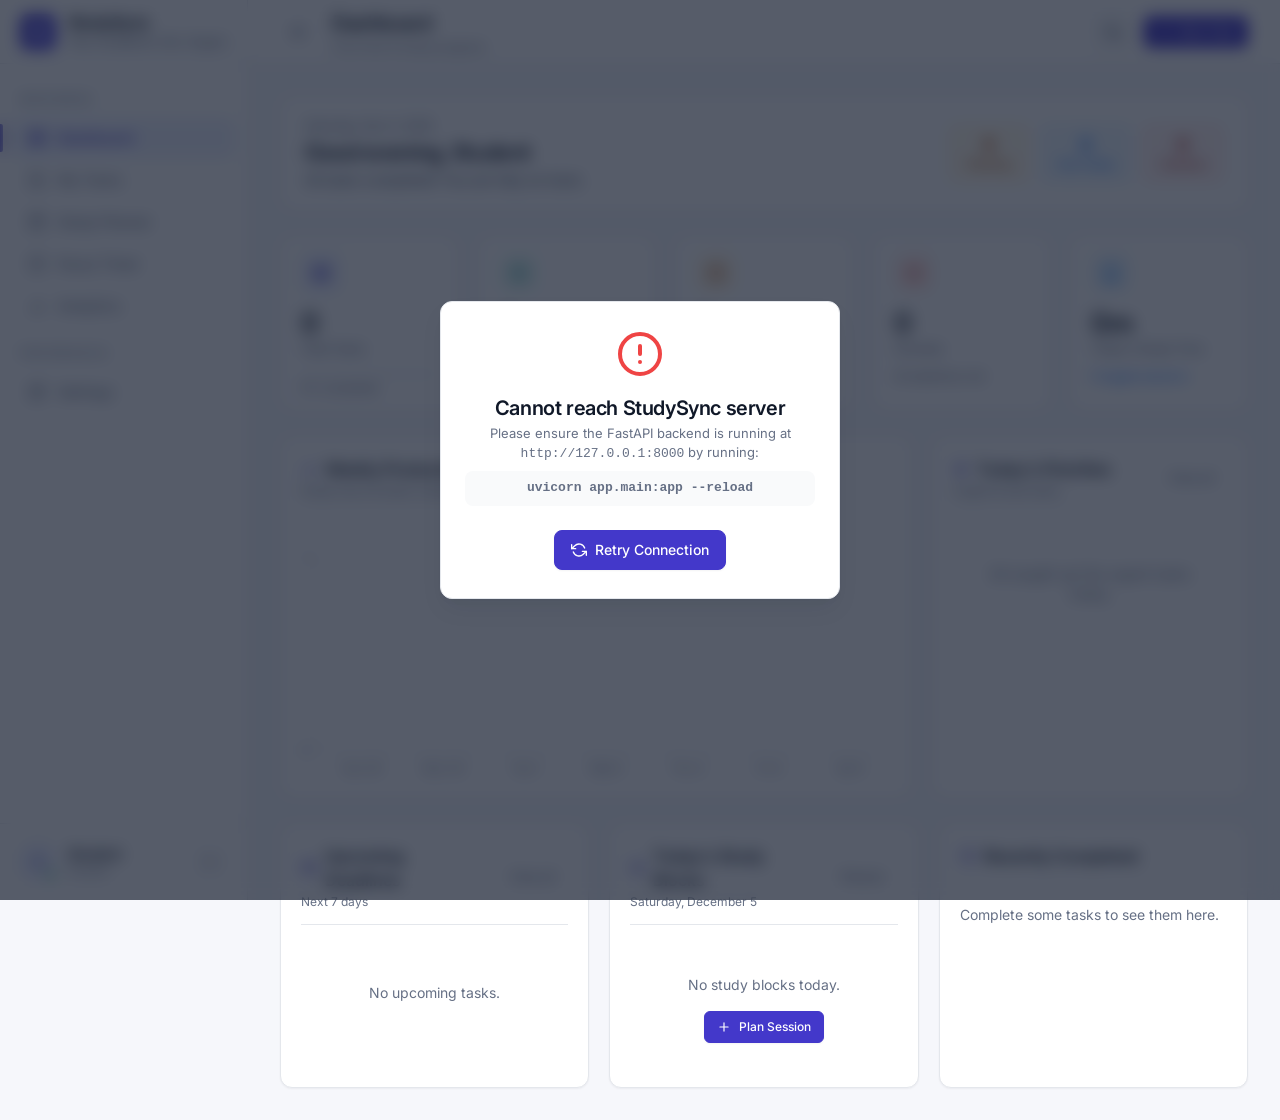
==== commit 0415634d: "feat: add 1-click Light/Dark mode toggle to topbar and ensure explicit light theme support" ====
--- a/frontend/index.html
+++ b/frontend/index.html
@@ -45,6 +45,9 @@
         <div class="topbar-subtitle" id="topbar-subtitle">Overview &amp; study progress</div>
       </div>
       <div class="topbar-actions">
+        <button class="btn-theme" id="btn-theme" title="Toggle dark / light mode" aria-label="Toggle dark / light mode">
+          <!-- Icon injected by JS -->
+        </button>
         <button class="btn btn-primary btn-sm" id="quick-add-task" onclick="StudySync.tasks.openAddModal()" title="Create task (Shortcut: Press N)">
           <svg xmlns="http://www.w3.org/2000/svg" width="14" height="14" viewBox="0 0 24 24" fill="none" stroke="currentColor" stroke-width="2.5" stroke-linecap="round" stroke-linejoin="round"><line x1="12" y1="5" x2="12" y2="19"/><line x1="5" y1="12" x2="19" y2="12"/></svg>
           New Task
@@ -650,7 +653,11 @@
   (function() {
     try {
       var s = JSON.parse(localStorage.getItem('ss_settings') || '{}');
-      if (s.darkMode) document.documentElement.setAttribute('data-theme', 'dark');
+      if (s.darkMode) {
+        document.documentElement.setAttribute('data-theme', 'dark');
+      } else {
+        document.documentElement.setAttribute('data-theme', 'light');
+      }
     } catch(e) {}
   }());
 
--- a/frontend/css/styles.css
+++ b/frontend/css/styles.css
@@ -5,7 +5,7 @@
    ======================================================== */
 
 /* ── 1. CSS Variables (Design Tokens) ─────────────────── */
-:root {
+:root, [data-theme="light"] {
   /* Surfaces & Backgrounds */
   --bg:           #F6F7FB;
   --surface:      #FFFFFF;
